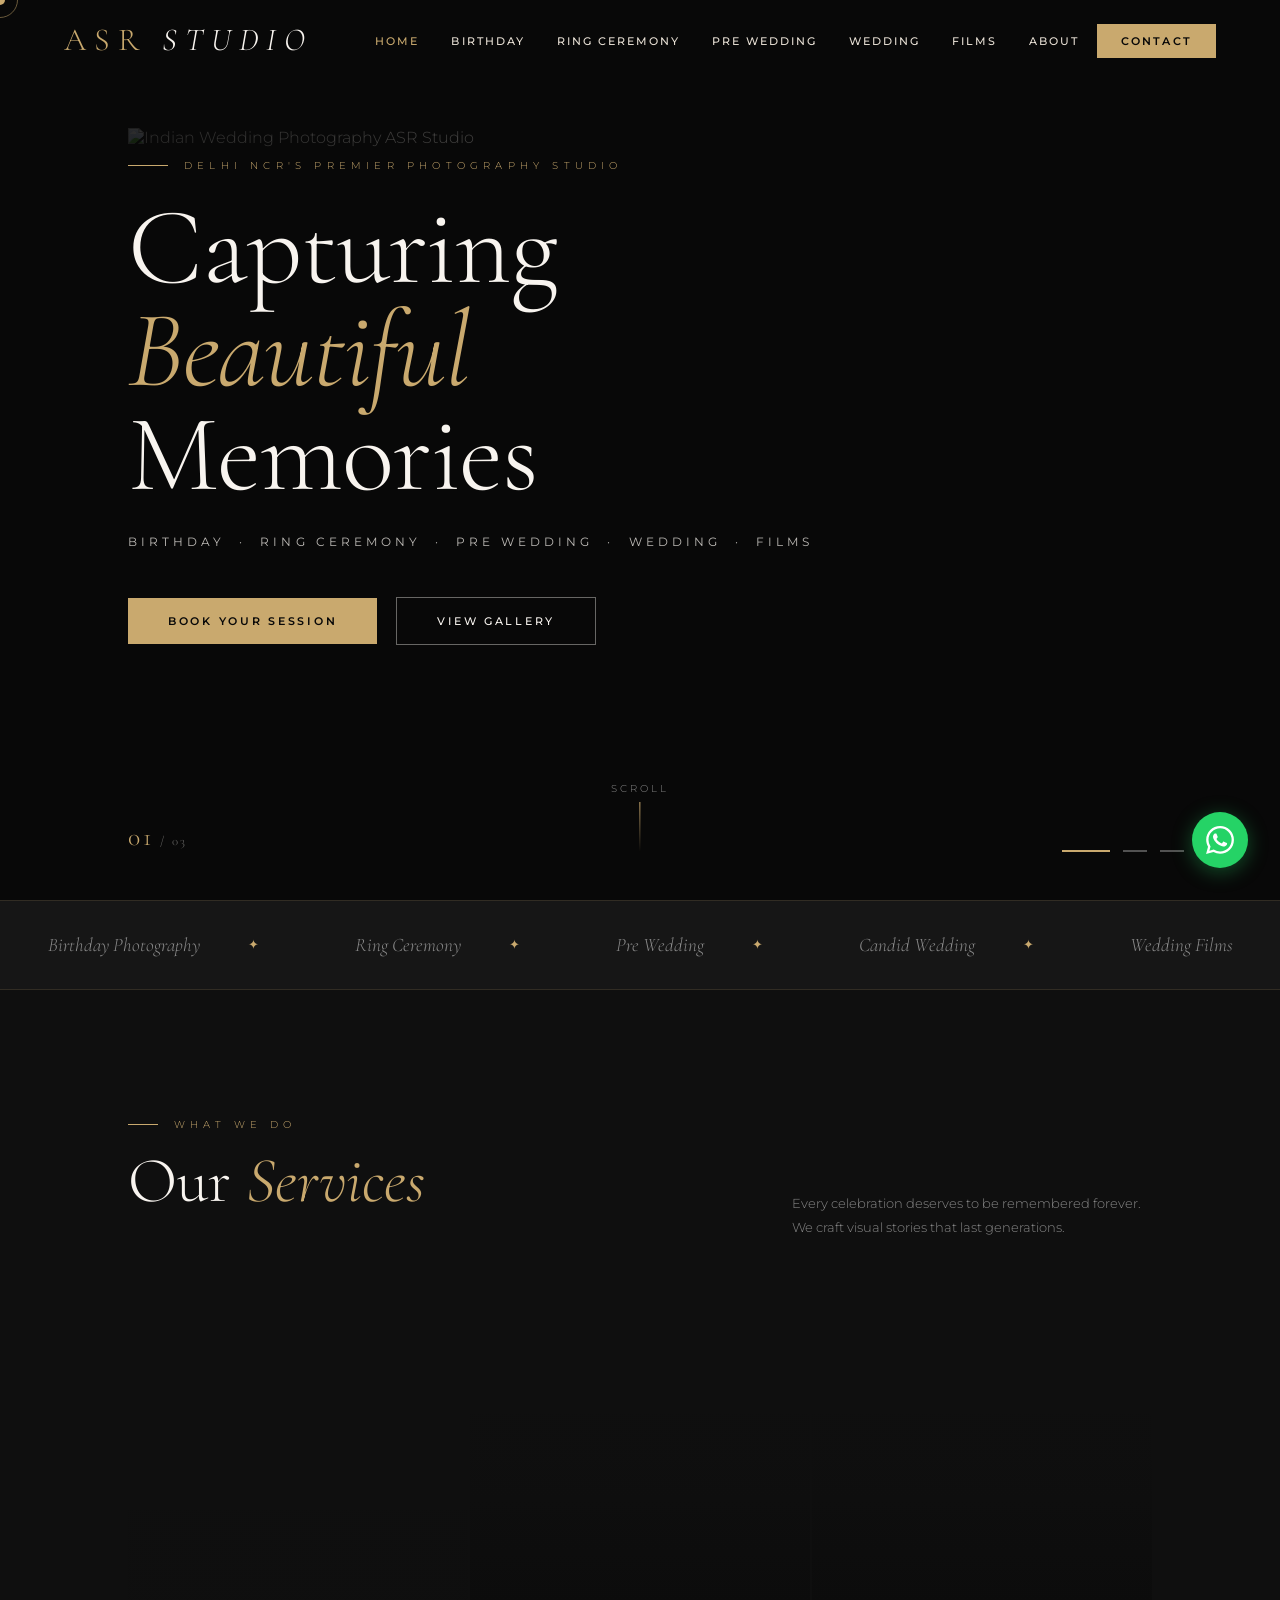
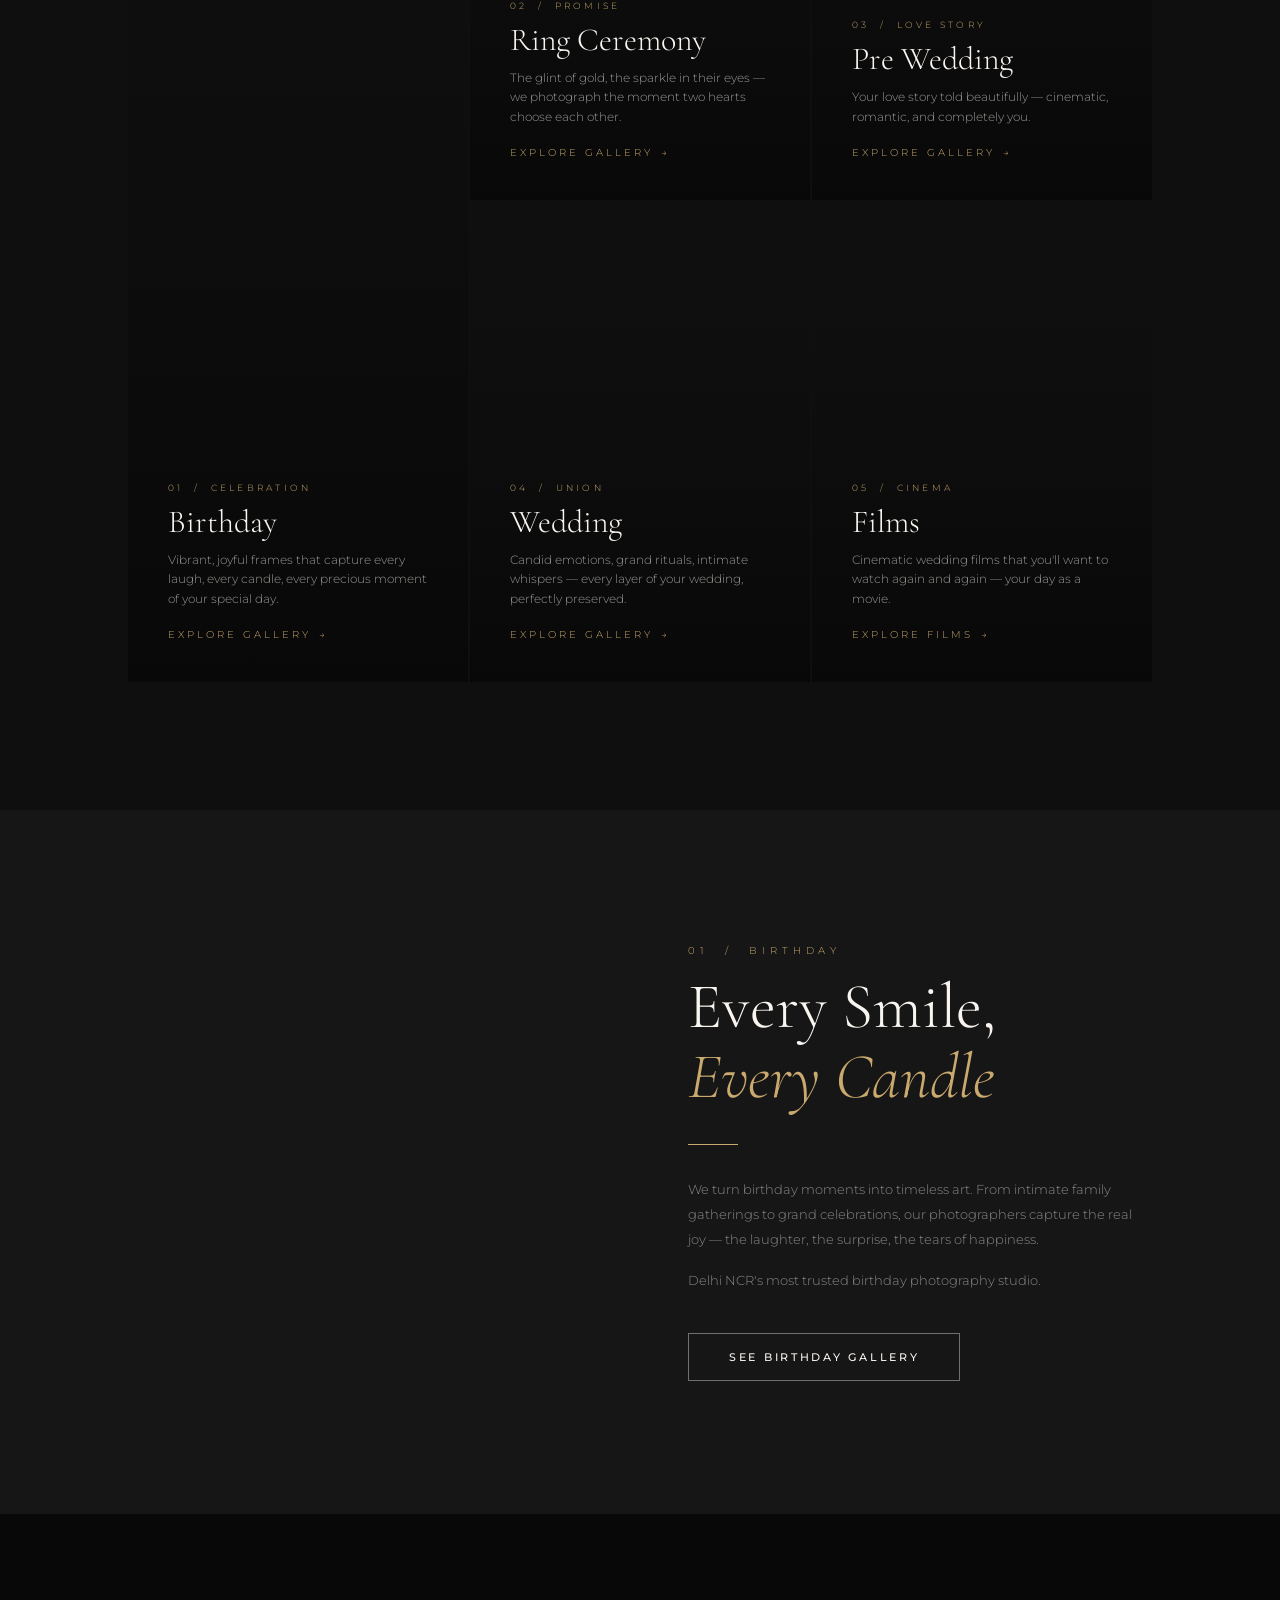
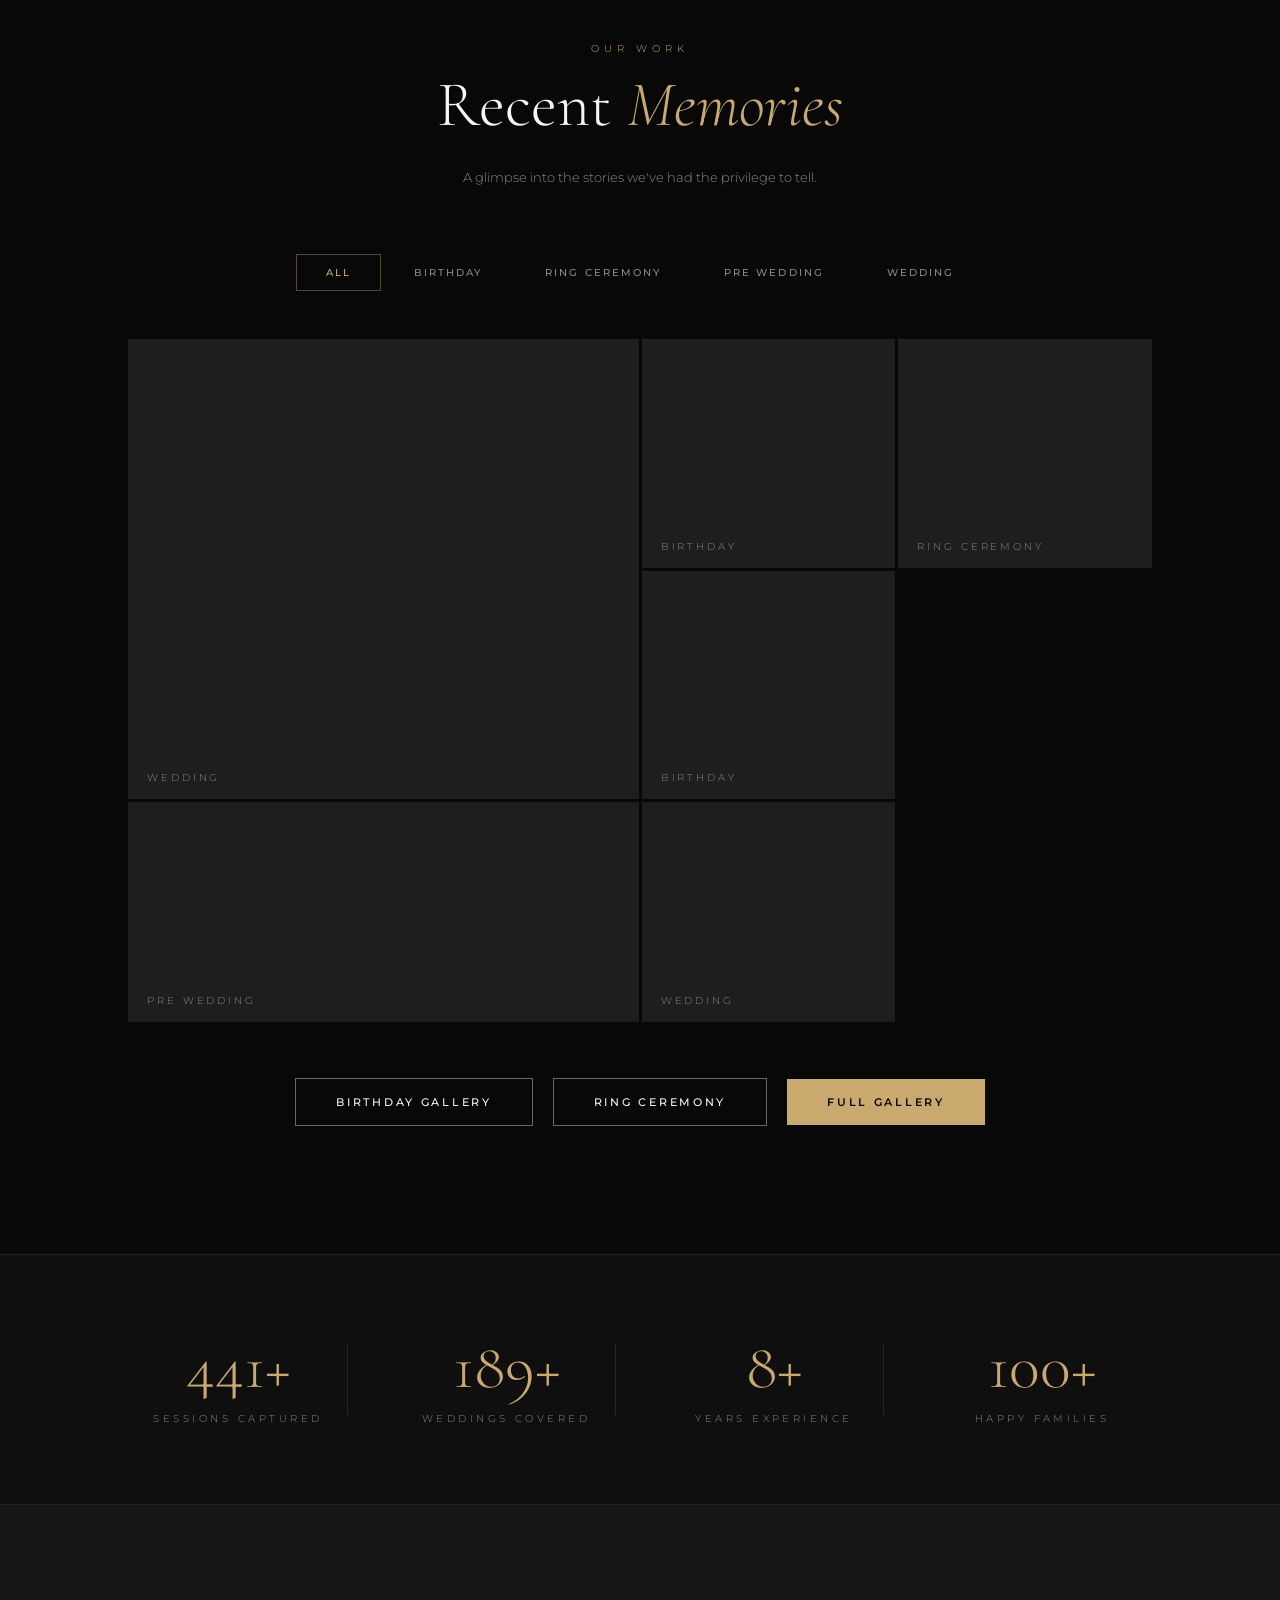
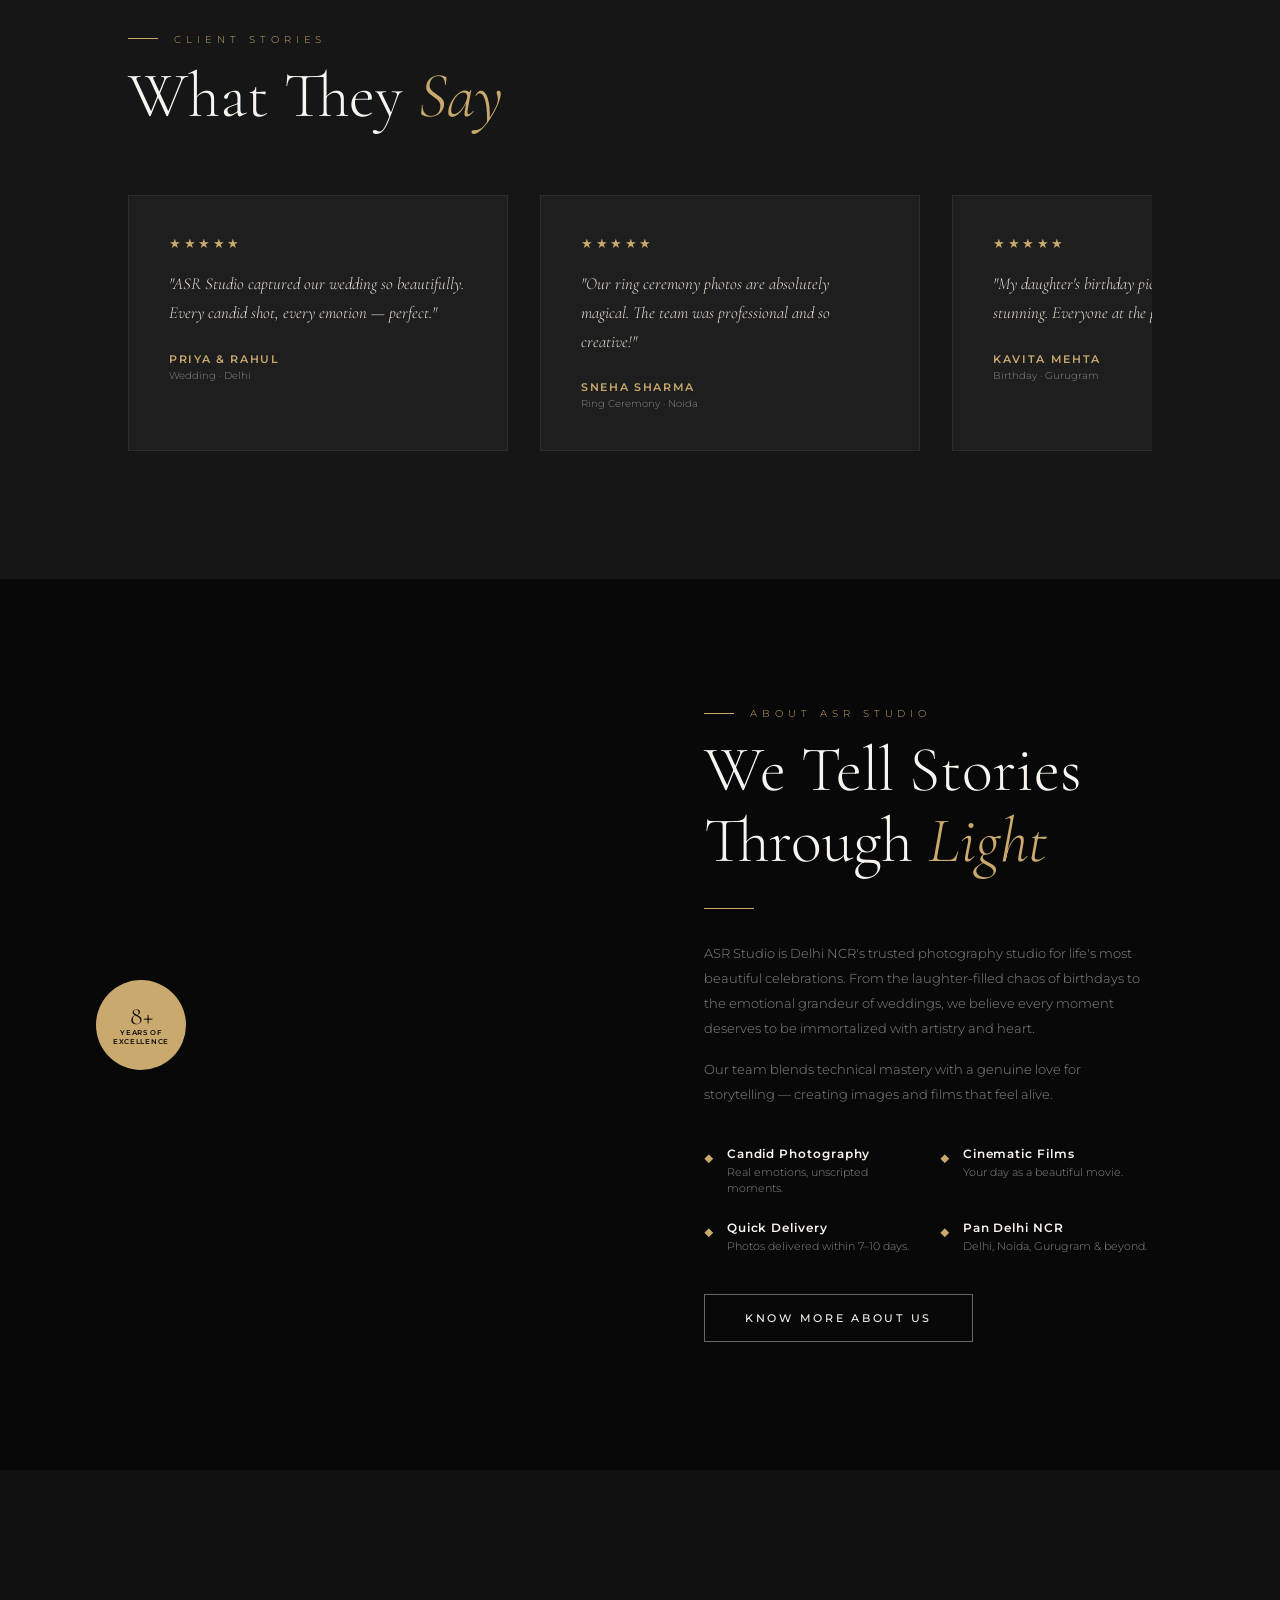
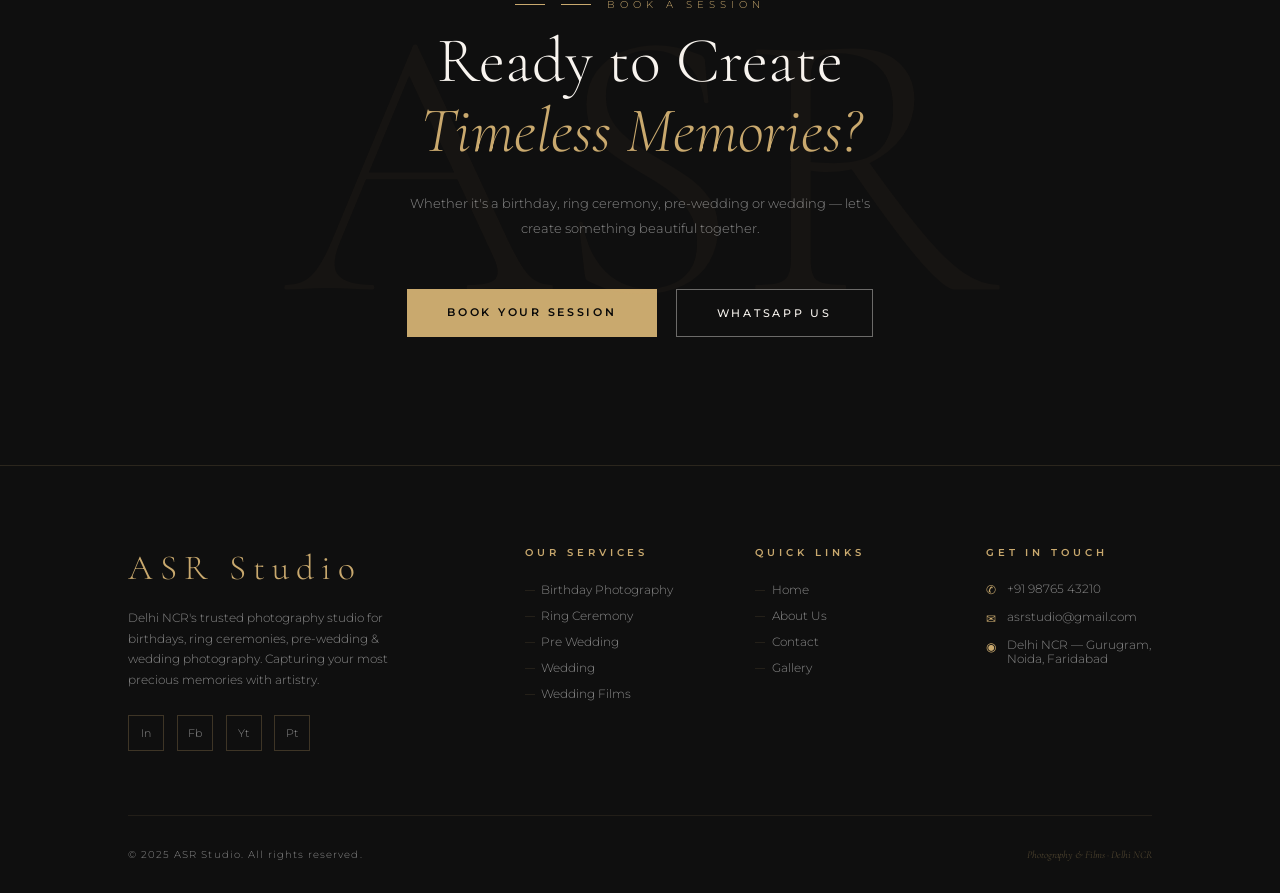
==== index.html @ 7dc2c257 "Initial commit" ====
<!DOCTYPE html>
<html lang="en">
<head>
  <meta charset="UTF-8" />
  <meta name="viewport" content="width=device-width, initial-scale=1.0, maximum-scale=5" />
  <title>ASR Studio – Best Photography in Delhi NCR | Birthday • Ring Ceremony • Wedding</title>
  <meta name="description" content="ASR Studio – Professional photography for Birthday, Ring Ceremony, Pre-Wedding, Wedding & Films in Delhi NCR. Book your session today." />
  <link rel="preconnect" href="https://fonts.googleapis.com" />
  <link rel="preconnect" href="https://fonts.gstatic.com" crossorigin />
  <link href="https://fonts.googleapis.com/css2?family=Cormorant+Garamond:ital,wght@0,300;0,400;0,600;1,300;1,400&family=Montserrat:wght@300;400;500;600;700&family=Playfair+Display:ital,wght@0,400;0,700;1,400&display=swap" rel="stylesheet" />
  <style>
    :root {
      --gold: #c9a96e; --gold-light: #e8d5a3; --gold-dark: #a07840;
      --black: #080808; --dark: #0f0f0f; --dark2: #161616; --dark3: #1e1e1e;
      --white: #f8f4ef; --white2: #e8e0d5; --gray: #888;
      --font-display: 'Cormorant Garamond', serif;
      --font-heading: 'Playfair Display', serif;
      --font-body: 'Montserrat', sans-serif;
      --transition: 0.4s cubic-bezier(0.25, 0.46, 0.45, 0.94);
      --shadow: 0 20px 60px rgba(0,0,0,0.6);
    }
    *, *::before, *::after { box-sizing: border-box; margin: 0; padding: 0; }
    html { scroll-behavior: smooth; }
    body { background: var(--black); color: var(--white); font-family: var(--font-body); font-weight: 300; overflow-x: hidden; cursor: none; }
    a { text-decoration: none; color: inherit; }
    img { display: block; width: 100%; height: 100%; object-fit: cover; }
    ul { list-style: none; }

    .cursor { position: fixed; top: 0; left: 0; width: 10px; height: 10px; background: var(--gold); border-radius: 50%; pointer-events: none; z-index: 99999; transform: translate(-50%, -50%); transition: width 0.2s, height 0.2s, background 0.2s; }
    .cursor-follower { position: fixed; top: 0; left: 0; width: 36px; height: 36px; border: 1px solid rgba(201,169,110,0.5); border-radius: 50%; pointer-events: none; z-index: 99998; transform: translate(-50%, -50%); transition: all 0.12s ease-out; }

    #loader { position: fixed; inset: 0; background: var(--black); z-index: 9999; display: flex; flex-direction: column; align-items: center; justify-content: center; transition: opacity 0.8s ease, visibility 0.8s ease; }
    #loader.hidden { opacity: 0; visibility: hidden; }
    .loader-logo { font-family: var(--font-display); font-size: clamp(3rem, 8vw, 6rem); font-weight: 300; color: var(--gold); letter-spacing: 0.3em; animation: loaderPulse 1.5s ease-in-out infinite; }
    .loader-subtitle { font-family: var(--font-body); font-size: 0.65rem; letter-spacing: 0.5em; color: var(--gray); margin-top: 0.5rem; text-transform: uppercase; }
    .loader-bar { width: 160px; height: 1px; background: var(--dark3); margin-top: 2.5rem; overflow: hidden; position: relative; }
    .loader-bar::after { content: ''; position: absolute; left: -100%; top: 0; width: 100%; height: 100%; background: var(--gold); animation: loaderSlide 1.8s ease-in-out forwards; }
    @keyframes loaderPulse { 0%,100%{opacity:1} 50%{opacity:0.5} }
    @keyframes loaderSlide { to { left: 100%; } }

    header { position: fixed; top: 0; left: 0; right: 0; z-index: 1000; padding: 0 4rem; height: 80px; display: flex; align-items: center; justify-content: space-between; background: rgba(8,8,8,0); backdrop-filter: blur(0px); transition: background 0.5s ease, backdrop-filter 0.5s ease, height 0.3s ease; border-bottom: 1px solid transparent; }
    header.scrolled { background: rgba(8,8,8,0.92); backdrop-filter: blur(20px); border-color: rgba(201,169,110,0.15); height: 68px; }
    .logo { font-family: var(--font-display); font-size: 2rem; font-weight: 300; color: var(--gold); letter-spacing: 0.25em; text-transform: uppercase; line-height: 1; }
    .logo span { font-style: italic; color: var(--white); }
    nav ul { display: flex; gap: 0.2rem; align-items: center; }
    nav ul li a { font-family: var(--font-body); font-size: 0.7rem; font-weight: 500; letter-spacing: 0.18em; text-transform: uppercase; color: var(--white2); padding: 0.5rem 0.9rem; position: relative; transition: color var(--transition); }
    nav ul li a::after { content: ''; position: absolute; bottom: 0; left: 50%; right: 50%; height: 1px; background: var(--gold); transition: left var(--transition), right var(--transition); }
    nav ul li a:hover { color: var(--gold); }
    nav ul li a:hover::after { left: 0.9rem; right: 0.9rem; }
    nav ul li a.active { color: var(--gold); }
    .nav-cta { font-family: var(--font-body); font-size: 0.68rem; font-weight: 600; letter-spacing: 0.2em; text-transform: uppercase; color: var(--black) !important; background: var(--gold); padding: 0.65rem 1.5rem !important; transition: background var(--transition) !important; }
    .nav-cta:hover { background: var(--gold-light) !important; color: var(--black) !important; }
    .nav-cta::after { display: none !important; }

    .hamburger { display: none; flex-direction: column; gap: 5px; cursor: pointer; padding: 8px; z-index: 1001; }
    .hamburger span { display: block; width: 28px; height: 1.5px; background: var(--white); transition: var(--transition); }
    .hamburger.open span:nth-child(1) { transform: translateY(6.5px) rotate(45deg); }
    .hamburger.open span:nth-child(2) { opacity: 0; }
    .hamburger.open span:nth-child(3) { transform: translateY(-6.5px) rotate(-45deg); }
    .mobile-menu { display: none; position: fixed; inset: 0; background: rgba(8,8,8,0.98); z-index: 999; flex-direction: column; align-items: center; justify-content: center; gap: 2.5rem; backdrop-filter: blur(20px); }
    .mobile-menu.open { display: flex; }
    .mobile-menu a { font-family: var(--font-display); font-size: 2.2rem; font-weight: 300; letter-spacing: 0.15em; color: var(--white2); transition: color var(--transition); }
    .mobile-menu a:hover { color: var(--gold); }

    /* ═══════════════════════════════════════════
       HERO SECTION — Full-bleed image slideshow
    ═══════════════════════════════════════════ */
    .hero { position: relative; height: 100vh; min-height: 700px; overflow: hidden; }
    .hero-slides { position: relative; height: 100%; }
    .hero-slide { position: absolute; inset: 0; opacity: 0; transition: opacity 1.4s ease; }
    .hero-slide.active { opacity: 1; }
    .hero-slide img {
      width: 100%; height: 100%; object-fit: cover;
      transform: scale(1.08); transition: transform 9s ease;
      filter: brightness(0.42);
    }
    .hero-slide.active img { transform: scale(1); }
    .hero-overlay {
      position: absolute; inset: 0;
      background: linear-gradient(
        to right,
        rgba(8,8,8,0.72) 0%,
        rgba(8,8,8,0.25) 55%,
        rgba(8,8,8,0.05) 100%
      );
    }
    .hero-overlay-bottom {
      position: absolute; bottom: 0; left: 0; right: 0; height: 35%;
      background: linear-gradient(to top, rgba(8,8,8,0.8) 0%, transparent 100%);
    }
    .hero-content { position: absolute; inset: 0; display: flex; flex-direction: column; justify-content: center; padding: 0 8rem 6rem; }
    .hero-eyebrow { font-size: 0.65rem; letter-spacing: 0.5em; text-transform: uppercase; color: var(--gold); margin-bottom: 1.5rem; display: flex; align-items: center; gap: 1rem; opacity: 0; animation: fadeUp 0.9s 2.1s ease forwards; }
    .hero-eyebrow::before { content: ''; width: 40px; height: 1px; background: var(--gold); }
    .hero-title { font-family: var(--font-display); font-size: clamp(3.8rem, 8.5vw, 9rem); font-weight: 300; line-height: 0.95; color: var(--white); margin-bottom: 1.8rem; letter-spacing: -0.01em; opacity: 0; animation: fadeUp 0.9s 2.3s ease forwards; }
    .hero-title em { font-style: italic; color: var(--gold); }
    .hero-subtitle { font-size: 0.72rem; letter-spacing: 0.35em; text-transform: uppercase; color: rgba(248,244,239,0.75); margin-bottom: 3rem; font-weight: 400; opacity: 0; animation: fadeUp 0.9s 2.5s ease forwards; }
    .hero-btns { display: flex; gap: 1.2rem; align-items: center; opacity: 0; animation: fadeUp 0.9s 2.7s ease forwards; }
    @keyframes fadeUp { from{opacity:0;transform:translateY(28px)} to{opacity:1;transform:translateY(0)} }

    .btn-primary { font-family: var(--font-body); font-size: 0.68rem; font-weight: 600; letter-spacing: 0.25em; text-transform: uppercase; color: var(--black); background: var(--gold); padding: 1rem 2.5rem; transition: background var(--transition), transform var(--transition); display: inline-block; }
    .btn-primary:hover { background: var(--gold-light); transform: translateY(-2px); }
    .btn-outline { font-family: var(--font-body); font-size: 0.68rem; font-weight: 500; letter-spacing: 0.25em; text-transform: uppercase; color: var(--white); border: 1px solid rgba(248,244,239,0.4); padding: 1rem 2.5rem; transition: border-color var(--transition), color var(--transition); display: inline-block; }
    .btn-outline:hover { border-color: var(--gold); color: var(--gold); }

    .hero-controls { position: absolute; bottom: 3rem; right: 6rem; display: flex; align-items: center; gap: 0.8rem; }
    .hero-dot { width: 24px; height: 2px; background: rgba(255,255,255,0.3); cursor: pointer; transition: background var(--transition), width 0.3s ease; }
    .hero-dot.active { background: var(--gold); width: 48px; }

    /* Slide counter */
    .hero-counter { position: absolute; bottom: 3rem; left: 8rem; font-family: var(--font-display); font-size: 0.8rem; color: rgba(248,244,239,0.4); letter-spacing: 0.2em; }
    .hero-counter span { color: var(--gold); font-size: 1.6rem; font-weight: 300; }

    .hero-scroll { position: absolute; bottom: 3rem; left: 50%; transform: translateX(-50%); display: flex; flex-direction: column; align-items: center; gap: 0.5rem; font-size: 0.6rem; letter-spacing: 0.3em; text-transform: uppercase; color: var(--gray); }
    .hero-scroll::after { content: ''; width: 1px; height: 50px; background: linear-gradient(var(--gold), transparent); animation: scrollAnim 1.8s ease-in-out infinite; }
    @keyframes scrollAnim { 0%,100%{opacity:1} 50%{opacity:0.4} }

    /* ═══════════════════════════════════════════
       MARQUEE
    ═══════════════════════════════════════════ */
    .marquee-section { padding: 2rem 0; background: var(--dark2); overflow: hidden; border-top: 1px solid rgba(201,169,110,0.15); border-bottom: 1px solid rgba(201,169,110,0.15); }
    .marquee-track { display: flex; white-space: nowrap; animation: marquee 22s linear infinite; }
    .marquee-track span { font-family: var(--font-display); font-size: 1.2rem; font-style: italic; font-weight: 300; color: var(--gray); padding: 0 3rem; display: flex; align-items: center; gap: 3rem; }
    .marquee-track span::after { content: '✦'; color: var(--gold); font-style: normal; font-size: 0.8rem; }
    @keyframes marquee { 0%{transform:translateX(0)} 100%{transform:translateX(-50%)} }

    section { padding: 8rem 8rem; }
    .section-eyebrow { font-size: 0.62rem; letter-spacing: 0.5em; text-transform: uppercase; color: var(--gold); margin-bottom: 1rem; display: flex; align-items: center; gap: 1rem; }
    .section-eyebrow::before { content: ''; width: 30px; height: 1px; background: var(--gold); }
    .section-title { font-family: var(--font-display); font-size: clamp(2.5rem, 5vw, 4rem); font-weight: 300; color: var(--white); line-height: 1.1; margin-bottom: 1.5rem; }
    .section-title em { font-style: italic; color: var(--gold); }
    .section-desc { font-size: 0.82rem; line-height: 1.9; color: var(--gray); max-width: 520px; font-weight: 300; }
    .gold-line { width: 50px; height: 1px; background: var(--gold); margin: 2rem 0; }

    /* ═══════════════════════════════════════════
       SERVICES — with real background images
    ═══════════════════════════════════════════ */
    .services-section { background: var(--dark); }
    .services-header { display: flex; justify-content: space-between; align-items: flex-end; margin-bottom: 5rem; }
    .services-grid { display: grid; grid-template-columns: repeat(3, 1fr); gap: 2px; }
    .service-card { position: relative; overflow: hidden; height: 480px; cursor: pointer; }
    .service-card:first-child { grid-row: span 2; height: auto; min-height: 600px; }
    .service-card-img {
      position: absolute; inset: 0;
      background-size: cover; background-position: center;
      filter: brightness(0.55) saturate(0.85);
      transition: transform 0.9s ease, filter 0.5s ease;
      transform: scale(1.02);
    }
    .service-card:hover .service-card-img { transform: scale(1.08); filter: brightness(0.45); }
    .service-card-overlay { position: absolute; inset: 0; background: linear-gradient(to top, rgba(8,8,8,0.95) 0%, rgba(8,8,8,0.05) 70%, rgba(8,8,8,0) 100%); }
    .service-card-content { position: absolute; bottom: 0; left: 0; right: 0; padding: 2.5rem; }
    .service-tag { font-size: 0.58rem; letter-spacing: 0.35em; text-transform: uppercase; color: var(--gold); margin-bottom: 0.8rem; }
    .service-name { font-family: var(--font-display); font-size: 2rem; font-weight: 300; color: var(--white); line-height: 1; margin-bottom: 0.8rem; }
    .service-desc { font-size: 0.72rem; color: rgba(248,244,239,0.6); line-height: 1.7; max-width: 320px; }
    .service-link { display: inline-flex; align-items: center; gap: 0.5rem; font-size: 0.62rem; letter-spacing: 0.3em; text-transform: uppercase; color: var(--gold); margin-top: 1.2rem; transition: gap var(--transition); }
    .service-link:hover { gap: 1rem; }
    .service-link::after { content: '→'; }

    /* ═══════════════════════════════════════════
       GALLERY — with real images
    ═══════════════════════════════════════════ */
    .gallery-section { background: var(--black); }
    .gallery-header { text-align: center; margin-bottom: 4rem; }
    .gallery-header .section-eyebrow { justify-content: center; }
    .gallery-header .section-eyebrow::before { display: none; }
    .gallery-tabs { display: flex; justify-content: center; gap: 0.2rem; margin-bottom: 3rem; flex-wrap: wrap; }
    .gallery-tab { font-family: var(--font-body); font-size: 0.65rem; font-weight: 500; letter-spacing: 0.2em; text-transform: uppercase; color: var(--gray); padding: 0.7rem 1.8rem; border: 1px solid transparent; cursor: pointer; transition: all var(--transition); background: none; }
    .gallery-tab.active, .gallery-tab:hover { color: var(--gold); border-color: rgba(201,169,110,0.4); }

    .gallery-grid { display: grid; grid-template-columns: repeat(4, 1fr); gap: 3px; }
    .gallery-item { position: relative; overflow: hidden; background: var(--dark3); }
    .gallery-item:nth-child(1) { grid-column: span 2; grid-row: span 2; }
    .gallery-item:nth-child(5) { grid-column: span 2; }
    .gallery-item-inner { position: relative; width: 100%; height: 100%; min-height: 220px; }
    .gallery-item:nth-child(1) .gallery-item-inner { min-height: 460px; }
    .gallery-item:nth-child(5) .gallery-item-inner { min-height: 220px; }

    .gallery-img {
      position: absolute; inset: 0;
      background-size: cover; background-position: center;
      transition: transform 0.8s ease, filter 0.4s ease;
      filter: brightness(0.75);
    }
    .gallery-item:hover .gallery-img { transform: scale(1.07); filter: brightness(0.9); }
    .gc-overlay { position: absolute; inset: 0; opacity: 0; background: rgba(201,169,110,0.1); transition: opacity var(--transition); display: flex; align-items: center; justify-content: center; }
    .gallery-item:hover .gc-overlay { opacity: 1; }
    .gc-icon { width: 44px; height: 44px; border: 1px solid var(--gold); border-radius: 50%; display: flex; align-items: center; justify-content: center; color: var(--gold); font-size: 1.4rem; }
    .gallery-item-label { position: absolute; bottom: 1rem; left: 1.2rem; font-size: 0.6rem; letter-spacing: 0.3em; text-transform: uppercase; color: rgba(248,244,239,0.5); }
    .gallery-cta { text-align: center; margin-top: 3.5rem; }

    /* ═══════════════════════════════════════════
       BIRTHDAY SHOWCASE — Special section
    ═══════════════════════════════════════════ */
    .birthday-showcase { background: var(--dark2); padding: 8rem 8rem; }
    .birthday-showcase-inner { display: grid; grid-template-columns: 1fr 1fr; gap: 6rem; align-items: center; }
    .birthday-gallery-mosaic { display: grid; grid-template-columns: repeat(3, 1fr); grid-template-rows: repeat(2, 220px); gap: 4px; }
    .birthday-mosaic-item { overflow: hidden; position: relative; }
    .birthday-mosaic-item:first-child { grid-column: span 2; grid-row: span 2; }
    .birthday-mosaic-img {
      width: 100%; height: 100%;
      background-size: cover; background-position: center;
      filter: brightness(0.8) saturate(0.9);
      transition: transform 0.7s ease, filter 0.4s ease;
    }
    .birthday-mosaic-item:hover .birthday-mosaic-img { transform: scale(1.06); filter: brightness(0.95) saturate(1.1); }
    .birthday-text .section-eyebrow::before { display: none; }

    /* ═══════════════════════════════════════════
       STATS
    ═══════════════════════════════════════════ */
    .stats-section { padding: 5rem 8rem; background: var(--dark); border-top: 1px solid rgba(201,169,110,0.12); border-bottom: 1px solid rgba(201,169,110,0.12); }
    .stats-grid { display: grid; grid-template-columns: repeat(4, 1fr); gap: 3rem; }
    .stat-item { text-align: center; position: relative; }
    .stat-number { font-family: var(--font-display); font-size: clamp(3rem, 5vw, 4.5rem); font-weight: 300; color: var(--gold); line-height: 1; }
    .stat-label { font-size: 0.62rem; letter-spacing: 0.35em; text-transform: uppercase; color: var(--gray); margin-top: 0.8rem; display: block; }
    .stat-divider { width: 1px; height: 80%; background: rgba(201,169,110,0.15); position: absolute; right: 0; top: 50%; transform: translateY(-50%); }
    .stat-item:last-child .stat-divider { display: none; }

    /* ═══════════════════════════════════════════
       TESTIMONIALS
    ═══════════════════════════════════════════ */
    .testimonials-section { background: var(--dark2); }
    .testimonials-header { margin-bottom: 4rem; }
    .testimonials-track-wrap { overflow: hidden; }
    .testimonials-track { display: flex; gap: 2rem; animation: testimonialScroll 30s linear infinite; }
    .testimonials-track:hover { animation-play-state: paused; }
    @keyframes testimonialScroll { 0%{transform:translateX(0)} 100%{transform:translateX(-50%)} }
    .testimonial-card { flex: 0 0 380px; padding: 2.5rem; background: var(--dark3); border: 1px solid rgba(201,169,110,0.1); transition: border-color var(--transition); }
    .testimonial-card:hover { border-color: rgba(201,169,110,0.35); }
    .testimonial-stars { color: var(--gold); font-size: 0.8rem; letter-spacing: 0.2em; margin-bottom: 1.2rem; }
    .testimonial-text { font-family: var(--font-display); font-size: 1.05rem; font-weight: 300; font-style: italic; color: var(--white2); line-height: 1.7; margin-bottom: 1.5rem; }
    .testimonial-author { font-size: 0.7rem; font-weight: 600; letter-spacing: 0.15em; text-transform: uppercase; color: var(--gold); }
    .testimonial-event { font-size: 0.65rem; color: var(--gray); margin-top: 0.2rem; }

    /* ═══════════════════════════════════════════
       ABOUT
    ═══════════════════════════════════════════ */
    .about-section { padding: 8rem 8rem; background: var(--black); display: grid; grid-template-columns: 1fr 1fr; gap: 8rem; align-items: center; }
    .about-image-wrap { position: relative; height: 600px; }
    .about-img-main { position: absolute; top: 0; left: 0; right: 4rem; bottom: 4rem; overflow: hidden; }
    .about-img-accent { position: absolute; bottom: 0; right: 0; width: 55%; height: 55%; overflow: hidden; border: 3px solid var(--black); }
    .about-img-main-bg {
      width: 100%; height: 100%;
      background-size: cover; background-position: center;
      filter: brightness(0.75);
    }
    .about-img-accent-bg {
      width: 100%; height: 100%;
      background-size: cover; background-position: center;
      filter: brightness(0.75);
    }
    .about-badge { position: absolute; top: 50%; left: -2rem; transform: translateY(-50%); width: 90px; height: 90px; border-radius: 50%; background: var(--gold); display: flex; flex-direction: column; align-items: center; justify-content: center; text-align: center; }
    .about-badge-num { font-family: var(--font-display); font-size: 1.6rem; font-weight: 300; color: var(--black); line-height: 1; }
    .about-badge-text { font-size: 0.45rem; letter-spacing: 0.1em; text-transform: uppercase; color: var(--black); font-weight: 600; }
    .about-features { margin-top: 2.5rem; display: grid; grid-template-columns: 1fr 1fr; gap: 1.5rem; }
    .about-feature { display: flex; gap: 0.8rem; align-items: flex-start; }
    .about-feature-icon { color: var(--gold); font-size: 1rem; margin-top: 0.1rem; flex-shrink: 0; }
    .about-feature-title { font-size: 0.72rem; font-weight: 600; letter-spacing: 0.08em; color: var(--white); margin-bottom: 0.2rem; }
    .about-feature-desc { font-size: 0.68rem; color: var(--gray); line-height: 1.5; }

    /* ═══════════════════════════════════════════
       CTA SECTION
    ═══════════════════════════════════════════ */
    .cta-section { padding: 8rem 8rem; text-align: center; background: var(--dark); position: relative; overflow: hidden; }
    .cta-section::before { content: 'ASR'; position: absolute; top: 50%; left: 50%; transform: translate(-50%, -50%); font-family: var(--font-display); font-size: 30vw; font-weight: 300; color: rgba(201,169,110,0.03); pointer-events: none; white-space: nowrap; }
    .cta-section .section-title { font-size: clamp(2.8rem, 5vw, 5rem); }
    .cta-btns { display: flex; gap: 1.2rem; justify-content: center; margin-top: 3rem; flex-wrap: wrap; }

    /* ═══════════════════════════════════════════
       FOOTER
    ═══════════════════════════════════════════ */
    footer { background: var(--dark); padding: 5rem 8rem 2rem; border-top: 1px solid rgba(201,169,110,0.15); }
    .footer-top { display: grid; grid-template-columns: 2fr 1fr 1fr 1fr; gap: 4rem; margin-bottom: 4rem; }
    .footer-logo { font-family: var(--font-display); font-size: 2.2rem; font-weight: 300; color: var(--gold); letter-spacing: 0.2em; margin-bottom: 1.2rem; }
    .footer-about { font-size: 0.72rem; line-height: 1.8; color: var(--gray); max-width: 280px; }
    .footer-social { display: flex; gap: 0.8rem; margin-top: 1.5rem; }
    .footer-social a { width: 36px; height: 36px; border: 1px solid rgba(201,169,110,0.25); display: flex; align-items: center; justify-content: center; font-size: 0.7rem; color: var(--gray); transition: border-color var(--transition), color var(--transition); }
    .footer-social a:hover { border-color: var(--gold); color: var(--gold); }
    .footer-col-title { font-size: 0.62rem; letter-spacing: 0.4em; text-transform: uppercase; color: var(--gold); margin-bottom: 1.5rem; font-weight: 600; }
    .footer-col ul { display: flex; flex-direction: column; gap: 0.7rem; }
    .footer-col ul li a { font-size: 0.75rem; color: var(--gray); transition: color var(--transition); display: flex; align-items: center; gap: 0.4rem; }
    .footer-col ul li a::before { content: '—'; color: rgba(201,169,110,0.3); font-size: 0.6rem; }
    .footer-col ul li a:hover { color: var(--white2); }
    .footer-contact-item { display: flex; gap: 0.7rem; align-items: flex-start; font-size: 0.72rem; color: var(--gray); margin-bottom: 0.8rem; }
    .footer-contact-icon { color: var(--gold); flex-shrink: 0; margin-top: 0.1rem; }
    .footer-bottom { padding-top: 2rem; border-top: 1px solid rgba(201,169,110,0.1); display: flex; justify-content: space-between; align-items: center; }
    .footer-copy { font-size: 0.65rem; color: var(--gray); letter-spacing: 0.1em; }
    .footer-credits { font-size: 0.65rem; color: rgba(201,169,110,0.4); font-family: var(--font-display); font-style: italic; }

    .whatsapp-btn { position: fixed; bottom: 2rem; right: 2rem; z-index: 900; width: 56px; height: 56px; border-radius: 50%; background: #25D366; display: flex; align-items: center; justify-content: center; box-shadow: 0 4px 20px rgba(37,211,102,0.35); transition: transform var(--transition), box-shadow var(--transition); }
    .whatsapp-btn:hover { transform: scale(1.12); box-shadow: 0 8px 30px rgba(37,211,102,0.5); }
    .whatsapp-btn svg { width: 28px; height: 28px; fill: white; }

    .reveal { opacity: 0; transform: translateY(40px); transition: opacity 0.8s ease, transform 0.8s ease; }
    .reveal.revealed { opacity: 1; transform: translateY(0); }

    /* ═══════════════════════════════════════════
       RESPONSIVE
    ═══════════════════════════════════════════ */
    @media (max-width: 1200px) {
      section { padding: 6rem 5rem; }
      header { padding: 0 3rem; }
      .hero-content { padding: 0 5rem 4rem; }
      .hero-counter { left: 5rem; }
      .about-section { padding: 6rem 5rem; gap: 5rem; }
      .cta-section, .stats-section { padding: 5rem; }
      .footer-top { grid-template-columns: 1fr 1fr; gap: 3rem; }
      .birthday-showcase { padding: 6rem 5rem; }
    }
    @media (max-width: 900px) {
      nav { display: none; }
      .hamburger { display: flex; }
      .hero-content { padding: 0 2.5rem 4rem; }
      .hero-counter { left: 2.5rem; }
      .hero-title { font-size: clamp(2.8rem, 10vw, 5rem); }
      section { padding: 5rem 2.5rem; }
      .services-grid { grid-template-columns: 1fr; }
      .service-card { height: 380px; }
      .service-card:first-child { min-height: 380px; }
      .gallery-grid { grid-template-columns: repeat(2, 1fr); }
      .gallery-item:nth-child(1) { grid-column: 1; grid-row: 1; }
      .gallery-item:nth-child(5) { grid-column: 1; }
      .stats-grid { grid-template-columns: repeat(2, 1fr); }
      .about-section { grid-template-columns: 1fr; padding: 5rem 2.5rem; gap: 3rem; }
      .about-image-wrap { height: 380px; }
      .cta-section, .stats-section { padding: 5rem 2.5rem; }
      .cta-btns { flex-direction: column; align-items: center; }
      footer { padding: 4rem 2.5rem 2rem; }
      .footer-top { grid-template-columns: 1fr; gap: 2.5rem; }
      .footer-bottom { flex-direction: column; gap: 1rem; text-align: center; }
      .services-header { flex-direction: column; align-items: flex-start; gap: 1.5rem; }
      .birthday-showcase { padding: 5rem 2.5rem; }
      .birthday-showcase-inner { grid-template-columns: 1fr; gap: 3rem; }
      .birthday-gallery-mosaic { grid-template-rows: repeat(2, 170px); }
    }
    @media (max-width: 600px) {
      header { padding: 0 1.5rem; }
      .hero-controls { right: 1.5rem; }
      .gallery-grid { grid-template-columns: 1fr; }
      .gallery-item:nth-child(1) { grid-column: 1; }
      .birthday-gallery-mosaic { grid-template-columns: 1fr; grid-template-rows: auto; }
      .birthday-mosaic-item:first-child { grid-column: 1; grid-row: 1; height: 280px; }
      .birthday-mosaic-item { height: 180px; }
    }
  </style>
</head>
<body>

<div class="cursor" id="cursor"></div>
<div class="cursor-follower" id="cursorFollower"></div>

<div id="loader">
  <div class="loader-logo">ASR</div>
  <div class="loader-subtitle">Studio · Photography</div>
  <div class="loader-bar"></div>
</div>

<a href="https://wa.me/919876543210" class="whatsapp-btn" target="_blank" aria-label="WhatsApp">
  <svg viewBox="0 0 24 24" xmlns="http://www.w3.org/2000/svg">
    <path d="M17.472 14.382c-.297-.149-1.758-.867-2.03-.967-.273-.099-.471-.148-.67.15-.197.297-.767.966-.94 1.164-.173.199-.347.223-.644.075-.297-.15-1.255-.463-2.39-1.475-.883-.788-1.48-1.761-1.653-2.059-.173-.297-.018-.458.13-.606.134-.133.298-.347.446-.52.149-.174.198-.298.298-.497.099-.198.05-.371-.025-.52-.075-.149-.669-1.612-.916-2.207-.242-.579-.487-.5-.669-.51-.173-.008-.371-.01-.57-.01-.198 0-.52.074-.792.372-.272.297-1.04 1.016-1.04 2.479 0 1.462 1.065 2.875 1.213 3.074.149.198 2.096 3.2 5.077 4.487.709.306 1.262.489 1.694.625.712.227 1.36.195 1.871.118.571-.085 1.758-.719 2.006-1.413.248-.694.248-1.289.173-1.413-.074-.124-.272-.198-.57-.347m-5.421 7.403h-.004a9.87 9.87 0 01-5.031-1.378l-.361-.214-3.741.982.998-3.648-.235-.374a9.86 9.86 0 01-1.51-5.26c.001-5.45 4.436-9.884 9.888-9.884 2.64 0 5.122 1.03 6.988 2.898a9.825 9.825 0 012.893 6.994c-.003 5.45-4.437 9.884-9.885 9.884m8.413-18.297A11.815 11.815 0 0012.05 0C5.495 0 .16 5.335.157 11.892c0 2.096.547 4.142 1.588 5.945L.057 24l6.305-1.654a11.882 11.882 0 005.683 1.448h.005c6.554 0 11.89-5.335 11.893-11.893a11.821 11.821 0 00-3.48-8.413z"/>
  </svg>
</a>

<header id="mainHeader">
  <a href="index.html" class="logo">ASR <span>Studio</span></a>
  <nav>
    <ul>
      <li><a href="index.html" class="active">Home</a></li>
      <li><a href="birthday.html">Birthday</a></li>
      <li><a href="ring-ceremony.html">Ring Ceremony</a></li>
      <li><a href="pre-wedding.html">Pre Wedding</a></li>
      <li><a href="wedding.html">Wedding</a></li>
      <li><a href="films.html">Films</a></li>
      <li><a href="about.html">About</a></li>
      <li><a href="contact.html" class="nav-cta">Contact</a></li>
    </ul>
  </nav>
  <div class="hamburger" id="hamburger">
    <span></span><span></span><span></span>
  </div>
</header>

<div class="mobile-menu" id="mobileMenu">
  <a href="index.html">Home</a>
  <a href="birthday.html">Birthday</a>
  <a href="ring-ceremony.html">Ring Ceremony</a>
  <a href="pre-wedding.html">Pre Wedding</a>
  <a href="wedding.html">Wedding</a>
  <a href="films.html">Films</a>
  <a href="about.html">About</a>
  <a href="contact.html">Contact</a>
</div>

<!-- ══════════════════════════════════════════════════════════
     HERO — High-quality free Indian wedding images (Pexels/Unsplash)
     Replace src with your own images: assets/images/wedding/wedding-1.jpg etc.
══════════════════════════════════════════════════════════ -->
<section class="hero" id="home">
  <div class="hero-slides">

    <!-- Slide 1: Grand Wedding — Replace with your wedding image -->
    <div class="hero-slide active">
      <img
        src="assets/images/wedding/wedding-1.jpg"
        onerror="this.onerror=null; this.src='https://images.pexels.com/photos/2253870/pexels-photo-2253870.jpeg?auto=compress&cs=tinysrgb&w=1920&q=85'"
        alt="Indian Wedding Photography ASR Studio"
      />
    </div>

    <!-- Slide 2: Pre-Wedding Romantic — Replace with your pre-wedding image -->
    <div class="hero-slide">
      <img
        src="assets/images/prewedding/prewedding-1.jpg"
        onerror="this.onerror=null; this.src='https://images.pexels.com/photos/3014856/pexels-photo-3014856.jpeg?auto=compress&cs=tinysrgb&w=1920&q=85'"
        alt="Pre Wedding Photography ASR Studio"
      />
    </div>

    <!-- Slide 3: Ring Ceremony / Celebration — Replace with your ring image -->
    <div class="hero-slide">
      <img
        src="assets/images/ring/ring-1.jpg"
        onerror="this.onerror=null; this.src='https://images.pexels.com/photos/265722/pexels-photo-265722.jpeg?auto=compress&cs=tinysrgb&w=1920&q=85'"
        alt="Ring Ceremony Photography ASR Studio"
      />
    </div>

  </div>
  <div class="hero-overlay"></div>
  <div class="hero-overlay-bottom"></div>

  <div class="hero-content">
    <div class="hero-eyebrow">Delhi NCR's Premier Photography Studio</div>
    <h1 class="hero-title">Capturing<br><em>Beautiful</em><br>Memories</h1>
    <p class="hero-subtitle">Birthday &nbsp;·&nbsp; Ring Ceremony &nbsp;·&nbsp; Pre Wedding &nbsp;·&nbsp; Wedding &nbsp;·&nbsp; Films</p>
    <div class="hero-btns">
      <a href="contact.html" class="btn-primary">Book Your Session</a>
      <a href="#gallery" class="btn-outline">View Gallery</a>
    </div>
  </div>

  <div class="hero-counter"><span id="slideNum">01</span> / 03</div>

  <div class="hero-controls">
    <div class="hero-dot active" data-slide="0"></div>
    <div class="hero-dot" data-slide="1"></div>
    <div class="hero-dot" data-slide="2"></div>
  </div>
  <div class="hero-scroll">Scroll</div>
</section>

<!-- MARQUEE -->
<div class="marquee-section">
  <div class="marquee-track">
    <span>Birthday Photography</span><span>Ring Ceremony</span><span>Pre Wedding</span>
    <span>Candid Wedding</span><span>Wedding Films</span><span>Delhi NCR</span>
    <span>Birthday Photography</span><span>Ring Ceremony</span><span>Pre Wedding</span>
    <span>Candid Wedding</span><span>Wedding Films</span><span>Delhi NCR</span>
    <span>Birthday Photography</span><span>Ring Ceremony</span><span>Pre Wedding</span>
    <span>Candid Wedding</span><span>Wedding Films</span><span>Delhi NCR</span>
  </div>
</div>

<!-- ══════════════════════════════════════════════════════════
     SERVICES
══════════════════════════════════════════════════════════ -->
<section class="services-section" id="services">
  <div class="services-header reveal">
    <div>
      <div class="section-eyebrow">What We Do</div>
      <h2 class="section-title">Our <em>Services</em></h2>
    </div>
    <p class="section-desc" style="max-width:360px;">Every celebration deserves to be remembered forever. We craft visual stories that last generations.</p>
  </div>
  <div class="services-grid">

    <!-- Birthday — YOUR actual images -->
    <div class="service-card reveal">
      <div class="service-card-img" style="background-image:url('assets/images/birthday/0L4A0816.JPG'), url('assets/images/birthday/birthday-1.jpg'), url('https://images.pexels.com/photos/1405528/pexels-photo-1405528.jpeg?auto=compress&cs=tinysrgb&w=900&q=80');"></div>
      <div class="service-card-overlay"></div>
      <div class="service-card-content">
        <div class="service-tag">01 &nbsp;/&nbsp; Celebration</div>
        <div class="service-name">Birthday</div>
        <p class="service-desc">Vibrant, joyful frames that capture every laugh, every candle, every precious moment of your special day.</p>
        <a href="birthday.html" class="service-link">Explore Gallery</a>
      </div>
    </div>

    <!-- Ring Ceremony -->
    <div class="service-card reveal">
      <div class="service-card-img" style="background-image:url('assets/images/ring/ring-1.jpg'), url('https://images.pexels.com/photos/1456613/pexels-photo-1456613.jpeg?auto=compress&cs=tinysrgb&w=900&q=80');"></div>
      <div class="service-card-overlay"></div>
      <div class="service-card-content">
        <div class="service-tag">02 &nbsp;/&nbsp; Promise</div>
        <div class="service-name">Ring Ceremony</div>
        <p class="service-desc">The glint of gold, the sparkle in their eyes — we photograph the moment two hearts choose each other.</p>
        <a href="ring-ceremony.html" class="service-link">Explore Gallery</a>
      </div>
    </div>

    <!-- Pre-Wedding -->
    <div class="service-card reveal">
      <div class="service-card-img" style="background-image:url('assets/images/prewedding/prewedding-1.jpg'), url('https://images.pexels.com/photos/3014856/pexels-photo-3014856.jpeg?auto=compress&cs=tinysrgb&w=900&q=80');"></div>
      <div class="service-card-overlay"></div>
      <div class="service-card-content">
        <div class="service-tag">03 &nbsp;/&nbsp; Love Story</div>
        <div class="service-name">Pre Wedding</div>
        <p class="service-desc">Your love story told beautifully — cinematic, romantic, and completely you.</p>
        <a href="pre-wedding.html" class="service-link">Explore Gallery</a>
      </div>
    </div>

    <!-- Wedding -->
    <div class="service-card reveal">
      <div class="service-card-img" style="background-image:url('assets/images/wedding/wedding-1.jpg'), url('https://images.pexels.com/photos/2253870/pexels-photo-2253870.jpeg?auto=compress&cs=tinysrgb&w=900&q=80');"></div>
      <div class="service-card-overlay"></div>
      <div class="service-card-content">
        <div class="service-tag">04 &nbsp;/&nbsp; Union</div>
        <div class="service-name">Wedding</div>
        <p class="service-desc">Candid emotions, grand rituals, intimate whispers — every layer of your wedding, perfectly preserved.</p>
        <a href="wedding.html" class="service-link">Explore Gallery</a>
      </div>
    </div>

    <!-- Films -->
    <div class="service-card reveal">
      <div class="service-card-img" style="background-image:url('assets/images/films/film-1.jpg'), url('https://images.pexels.com/photos/1024993/pexels-photo-1024993.jpeg?auto=compress&cs=tinysrgb&w=900&q=80');"></div>
      <div class="service-card-overlay"></div>
      <div class="service-card-content">
        <div class="service-tag">05 &nbsp;/&nbsp; Cinema</div>
        <div class="service-name">Films</div>
        <p class="service-desc">Cinematic wedding films that you'll want to watch again and again — your day as a movie.</p>
        <a href="films.html" class="service-link">Explore Films</a>
      </div>
    </div>

  </div>
</section>

<!-- ══════════════════════════════════════════════════════════
     BIRTHDAY SPECIAL SHOWCASE — Your actual birthday images
══════════════════════════════════════════════════════════ -->
<div class="birthday-showcase">
  <div class="birthday-showcase-inner">
    <div class="birthday-gallery-mosaic reveal">
      <!-- Large featured birthday photo — YOUR actual files -->
      <div class="birthday-mosaic-item">
        <div class="birthday-mosaic-img" style="background-image:url('assets/images/birthday/0L4A0816.JPG'), url('assets/images/birthday/birthday-1.jpg'), url('https://images.pexels.com/photos/1405528/pexels-photo-1405528.jpeg?auto=compress&cs=tinysrgb&w=800&q=80');"></div>
      </div>
      <div class="birthday-mosaic-item">
        <div class="birthday-mosaic-img" style="background-image:url('assets/images/birthday/0L4A0818.JPG'), url('assets/images/birthday/birthday-2.jpg'), url('https://images.pexels.com/photos/3171770/pexels-photo-3171770.jpeg?auto=compress&cs=tinysrgb&w=600&q=80');"></div>
      </div>
      <div class="birthday-mosaic-item">
        <div class="birthday-mosaic-img" style="background-image:url('assets/images/birthday/0L4A0878.JPG'), url('assets/images/birthday/birthday-3.jpg'), url('https://images.pexels.com/photos/1729799/pexels-photo-1729799.jpeg?auto=compress&cs=tinysrgb&w=600&q=80');"></div>
      </div>
      <div class="birthday-mosaic-item">
        <div class="birthday-mosaic-img" style="background-image:url('assets/images/birthday/0L4A0885.JPG'), url('assets/images/birthday/birthday-4.jpg'), url('https://images.pexels.com/photos/796607/pexels-photo-796607.jpeg?auto=compress&cs=tinysrgb&w=600&q=80');"></div>
      </div>
    </div>
    <div class="birthday-text reveal">
      <div class="section-eyebrow">01 &nbsp;/&nbsp; Birthday</div>
      <h2 class="section-title">Every Smile,<br><em>Every Candle</em></h2>
      <div class="gold-line"></div>
      <p class="section-desc">We turn birthday moments into timeless art. From intimate family gatherings to grand celebrations, our photographers capture the real joy — the laughter, the surprise, the tears of happiness.</p>
      <p class="section-desc" style="margin-top:1rem;">Delhi NCR's most trusted birthday photography studio.</p>
      <a href="birthday.html" class="btn-outline" style="margin-top:2.5rem;display:inline-block">See Birthday Gallery</a>
    </div>
  </div>
</div>

<!-- ══════════════════════════════════════════════════════════
     GALLERY — Mixed real images
══════════════════════════════════════════════════════════ -->
<section class="gallery-section" id="gallery">
  <div class="gallery-header reveal">
    <div class="section-eyebrow">Our Work</div>
    <h2 class="section-title">Recent <em>Memories</em></h2>
    <p class="section-desc" style="max-width:500px;margin:0 auto;">A glimpse into the stories we've had the privilege to tell.</p>
  </div>
  <div class="gallery-tabs">
    <button class="gallery-tab active" data-cat="all">All</button>
    <button class="gallery-tab" data-cat="birthday">Birthday</button>
    <button class="gallery-tab" data-cat="ring">Ring Ceremony</button>
    <button class="gallery-tab" data-cat="prewedding">Pre Wedding</button>
    <button class="gallery-tab" data-cat="wedding">Wedding</button>
  </div>
  <div class="gallery-grid">

    <!-- Item 1 — Large: Wedding (YOUR image, fallback to Pexels) -->
    <div class="gallery-item">
      <div class="gallery-item-inner">
        <div class="gallery-img" style="background-image:url('assets/images/wedding/wedding-1.jpg'), url('https://images.pexels.com/photos/2253870/pexels-photo-2253870.jpeg?auto=compress&cs=tinysrgb&w=900&q=80');"></div>
        <div class="gc-overlay"><div class="gc-icon">+</div></div>
        <div class="gallery-item-label">Wedding</div>
      </div>
    </div>

    <!-- Item 2 — Birthday YOUR image -->
    <div class="gallery-item">
      <div class="gallery-item-inner">
        <div class="gallery-img" style="background-image:url('assets/images/birthday/0L4A0968.JPG'), url('assets/images/birthday/birthday-1.jpg'), url('https://images.pexels.com/photos/1405528/pexels-photo-1405528.jpeg?auto=compress&cs=tinysrgb&w=600&q=80');"></div>
        <div class="gc-overlay"><div class="gc-icon">+</div></div>
        <div class="gallery-item-label">Birthday</div>
      </div>
    </div>

    <!-- Item 3 — Ring Ceremony -->
    <div class="gallery-item">
      <div class="gallery-item-inner">
        <div class="gallery-img" style="background-image:url('assets/images/ring/ring-1.jpg'), url('https://images.pexels.com/photos/1456613/pexels-photo-1456613.jpeg?auto=compress&cs=tinysrgb&w=600&q=80');"></div>
        <div class="gc-overlay"><div class="gc-icon">+</div></div>
        <div class="gallery-item-label">Ring Ceremony</div>
      </div>
    </div>

    <!-- Item 4 — Birthday YOUR image -->
    <div class="gallery-item">
      <div class="gallery-item-inner">
        <div class="gallery-img" style="background-image:url('assets/images/birthday/0L4A0969.JPG'), url('assets/images/birthday/birthday-2.jpg'), url('https://images.pexels.com/photos/796607/pexels-photo-796607.jpeg?auto=compress&cs=tinysrgb&w=600&q=80');"></div>
        <div class="gc-overlay"><div class="gc-icon">+</div></div>
        <div class="gallery-item-label">Birthday</div>
      </div>
    </div>

    <!-- Item 5 — Wide: Pre-Wedding -->
    <div class="gallery-item">
      <div class="gallery-item-inner">
        <div class="gallery-img" style="background-image:url('assets/images/prewedding/prewedding-1.jpg'), url('https://images.pexels.com/photos/3014856/pexels-photo-3014856.jpeg?auto=compress&cs=tinysrgb&w=900&q=80');"></div>
        <div class="gc-overlay"><div class="gc-icon">+</div></div>
        <div class="gallery-item-label">Pre Wedding</div>
      </div>
    </div>

    <!-- Item 6 — Wedding candid -->
    <div class="gallery-item">
      <div class="gallery-item-inner">
        <div class="gallery-img" style="background-image:url('assets/images/wedding/wedding-2.jpg'), url('https://images.pexels.com/photos/1024993/pexels-photo-1024993.jpeg?auto=compress&cs=tinysrgb&w=600&q=80');"></div>
        <div class="gc-overlay"><div class="gc-icon">+</div></div>
        <div class="gallery-item-label">Wedding</div>
      </div>
    </div>

  </div>
  <div class="gallery-cta reveal">
    <a href="birthday.html" class="btn-outline" style="margin-right:1rem">Birthday Gallery</a>
    <a href="ring-ceremony.html" class="btn-outline" style="margin-right:1rem">Ring Ceremony</a>
    <a href="wedding.html" class="btn-primary">Full Gallery</a>
  </div>
</section>

<!-- STATS -->
<div class="stats-section">
  <div class="stats-grid">
    <div class="stat-item reveal"><div class="stat-number" data-count="500">0</div><span class="stat-label">Sessions Captured</span><div class="stat-divider"></div></div>
    <div class="stat-item reveal"><div class="stat-number" data-count="200">0</div><span class="stat-label">Weddings Covered</span><div class="stat-divider"></div></div>
    <div class="stat-item reveal"><div class="stat-number" data-count="8">0</div><span class="stat-label">Years Experience</span><div class="stat-divider"></div></div>
    <div class="stat-item reveal"><div class="stat-number" data-count="100">0</div><span class="stat-label">Happy Families</span></div>
  </div>
</div>

<!-- TESTIMONIALS -->
<section class="testimonials-section">
  <div class="testimonials-header reveal">
    <div class="section-eyebrow">Client Stories</div>
    <h2 class="section-title">What They <em>Say</em></h2>
  </div>
  <div class="testimonials-track-wrap">
    <div class="testimonials-track">
      <div class="testimonial-card"><div class="testimonial-stars">★★★★★</div><p class="testimonial-text">"ASR Studio captured our wedding so beautifully. Every candid shot, every emotion — perfect."</p><div class="testimonial-author">Priya & Rahul</div><div class="testimonial-event">Wedding · Delhi</div></div>
      <div class="testimonial-card"><div class="testimonial-stars">★★★★★</div><p class="testimonial-text">"Our ring ceremony photos are absolutely magical. The team was professional and so creative!"</p><div class="testimonial-author">Sneha Sharma</div><div class="testimonial-event">Ring Ceremony · Noida</div></div>
      <div class="testimonial-card"><div class="testimonial-stars">★★★★★</div><p class="testimonial-text">"My daughter's birthday pictures came out so stunning. Everyone at the party was amazed."</p><div class="testimonial-author">Kavita Mehta</div><div class="testimonial-event">Birthday · Gurugram</div></div>
      <div class="testimonial-card"><div class="testimonial-stars">★★★★★</div><p class="testimonial-text">"Pre-wedding shoot at Lodhi Garden — the photos look like a Bollywood movie poster. Loved it!"</p><div class="testimonial-author">Arjun & Nisha</div><div class="testimonial-event">Pre Wedding · Delhi</div></div>
      <div class="testimonial-card"><div class="testimonial-stars">★★★★★</div><p class="testimonial-text">"The wedding film they made for us gets tears every single time we watch it. Pure art."</p><div class="testimonial-author">Vikram & Pooja</div><div class="testimonial-event">Wedding Film · Faridabad</div></div>
      <div class="testimonial-card"><div class="testimonial-stars">★★★★★</div><p class="testimonial-text">"ASR Studio captured our wedding so beautifully. Every candid shot, every emotion — perfect."</p><div class="testimonial-author">Priya & Rahul</div><div class="testimonial-event">Wedding · Delhi</div></div>
      <div class="testimonial-card"><div class="testimonial-stars">★★★★★</div><p class="testimonial-text">"Our ring ceremony photos are absolutely magical. The team was professional and so creative!"</p><div class="testimonial-author">Sneha Sharma</div><div class="testimonial-event">Ring Ceremony · Noida</div></div>
      <div class="testimonial-card"><div class="testimonial-stars">★★★★★</div><p class="testimonial-text">"My daughter's birthday pictures came out so stunning. Everyone at the party was amazed."</p><div class="testimonial-author">Kavita Mehta</div><div class="testimonial-event">Birthday · Gurugram</div></div>
      <div class="testimonial-card"><div class="testimonial-stars">★★★★★</div><p class="testimonial-text">"Pre-wedding shoot at Lodhi Garden — the photos look like a Bollywood movie poster. Loved it!"</p><div class="testimonial-author">Arjun & Nisha</div><div class="testimonial-event">Pre Wedding · Delhi</div></div>
      <div class="testimonial-card"><div class="testimonial-stars">★★★★★</div><p class="testimonial-text">"The wedding film they made for us gets tears every single time we watch it. Pure art."</p><div class="testimonial-author">Vikram & Pooja</div><div class="testimonial-event">Wedding Film · Faridabad</div></div>
    </div>
  </div>
</section>

<!-- ABOUT -->
<div class="about-section" id="about">
  <div class="about-image-wrap reveal">
    <div class="about-img-main">
      <div class="about-img-main-bg" style="background-image:url('assets/images/hero/hero-about.jpg'), url('assets/images/birthday/0L4A0971.JPG'), url('https://images.pexels.com/photos/1024993/pexels-photo-1024993.jpeg?auto=compress&cs=tinysrgb&w=800&q=80');"></div>
    </div>
    <div class="about-img-accent">
      <div class="about-img-accent-bg" style="background-image:url('assets/images/wedding/wedding-2.jpg'), url('https://images.pexels.com/photos/2253870/pexels-photo-2253870.jpeg?auto=compress&cs=tinysrgb&w=600&q=80');"></div>
    </div>
    <div class="about-badge"><div class="about-badge-num">8+</div><div class="about-badge-text">Years of<br>Excellence</div></div>
  </div>
  <div class="about-content reveal">
    <div class="section-eyebrow">About ASR Studio</div>
    <h2 class="section-title">We Tell Stories<br>Through <em>Light</em></h2>
    <div class="gold-line"></div>
    <p class="section-desc">ASR Studio is Delhi NCR's trusted photography studio for life's most beautiful celebrations. From the laughter-filled chaos of birthdays to the emotional grandeur of weddings, we believe every moment deserves to be immortalized with artistry and heart.</p>
    <p class="section-desc" style="margin-top:1rem;">Our team blends technical mastery with a genuine love for storytelling — creating images and films that feel alive.</p>
    <div class="about-features">
      <div class="about-feature"><div class="about-feature-icon">◆</div><div><div class="about-feature-title">Candid Photography</div><div class="about-feature-desc">Real emotions, unscripted moments.</div></div></div>
      <div class="about-feature"><div class="about-feature-icon">◆</div><div><div class="about-feature-title">Cinematic Films</div><div class="about-feature-desc">Your day as a beautiful movie.</div></div></div>
      <div class="about-feature"><div class="about-feature-icon">◆</div><div><div class="about-feature-title">Quick Delivery</div><div class="about-feature-desc">Photos delivered within 7–10 days.</div></div></div>
      <div class="about-feature"><div class="about-feature-icon">◆</div><div><div class="about-feature-title">Pan Delhi NCR</div><div class="about-feature-desc">Delhi, Noida, Gurugram & beyond.</div></div></div>
    </div>
    <a href="about.html" class="btn-outline" style="margin-top:2.5rem;display:inline-block">Know More About Us</a>
  </div>
</div>

<!-- CTA -->
<section class="cta-section">
  <div class="section-eyebrow" style="justify-content:center;"><span style="display:flex;align-items:center;gap:1rem;"><span style="width:30px;height:1px;background:var(--gold);display:block"></span>Book a Session</span></div>
  <h2 class="section-title">Ready to Create<br><em>Timeless Memories?</em></h2>
  <p class="section-desc" style="margin:1.5rem auto;max-width:500px;text-align:center;">Whether it's a birthday, ring ceremony, pre-wedding or wedding — let's create something beautiful together.</p>
  <div class="cta-btns">
    <a href="contact.html" class="btn-primary">Book Your Session</a>
    <a href="https://wa.me/919876543210" class="btn-outline">WhatsApp Us</a>
  </div>
</section>

<!-- FOOTER -->
<footer>
  <div class="footer-top">
    <div>
      <div class="footer-logo">ASR Studio</div>
      <p class="footer-about">Delhi NCR's trusted photography studio for birthdays, ring ceremonies, pre-wedding & wedding photography. Capturing your most precious memories with artistry.</p>
      <div class="footer-social">
        <a href="#" aria-label="Instagram">In</a>
        <a href="#" aria-label="Facebook">Fb</a>
        <a href="#" aria-label="YouTube">Yt</a>
        <a href="#" aria-label="Pinterest">Pt</a>
      </div>
    </div>
    <div class="footer-col">
      <div class="footer-col-title">Our Services</div>
      <ul>
        <li><a href="birthday.html">Birthday Photography</a></li>
        <li><a href="ring-ceremony.html">Ring Ceremony</a></li>
        <li><a href="pre-wedding.html">Pre Wedding</a></li>
        <li><a href="wedding.html">Wedding</a></li>
        <li><a href="films.html">Wedding Films</a></li>
      </ul>
    </div>
    <div class="footer-col">
      <div class="footer-col-title">Quick Links</div>
      <ul>
        <li><a href="index.html">Home</a></li>
        <li><a href="about.html">About Us</a></li>
        <li><a href="contact.html">Contact</a></li>
        <li><a href="#gallery">Gallery</a></li>
      </ul>
    </div>
    <div class="footer-col">
      <div class="footer-col-title">Get In Touch</div>
      <div class="footer-contact-item"><span class="footer-contact-icon">✆</span><span>+91 98765 43210</span></div>
      <div class="footer-contact-item"><span class="footer-contact-icon">✉</span><span>asrstudio@gmail.com</span></div>
      <div class="footer-contact-item"><span class="footer-contact-icon">◉</span><span>Delhi NCR — Gurugram, Noida, Faridabad</span></div>
    </div>
  </div>
  <div class="footer-bottom">
    <span class="footer-copy">© 2025 ASR Studio. All rights reserved.</span>
    <span class="footer-credits">Photography &amp; Films · Delhi NCR</span>
  </div>
</footer>

<script>
  // ── LOADER ──
  window.addEventListener('load', () => { setTimeout(() => { document.getElementById('loader').classList.add('hidden'); }, 1800); });

  // ── CUSTOM CURSOR ──
  const cursor = document.getElementById('cursor');
  const follower = document.getElementById('cursorFollower');
  let mx = 0, my = 0, fx = 0, fy = 0;
  document.addEventListener('mousemove', e => { mx = e.clientX; my = e.clientY; });
  function animateCursor() {
    cursor.style.left = mx + 'px'; cursor.style.top = my + 'px';
    fx += (mx - fx) * 0.1; fy += (my - fy) * 0.1;
    follower.style.left = fx + 'px'; follower.style.top = fy + 'px';
    requestAnimationFrame(animateCursor);
  }
  animateCursor();
  document.querySelectorAll('a, button').forEach(el => {
    el.addEventListener('mouseenter', () => { cursor.style.width = '20px'; cursor.style.height = '20px'; follower.style.width = '60px'; follower.style.height = '60px'; });
    el.addEventListener('mouseleave', () => { cursor.style.width = '10px'; cursor.style.height = '10px'; follower.style.width = '36px'; follower.style.height = '36px'; });
  });

  // ── HEADER SCROLL ──
  const header = document.getElementById('mainHeader');
  window.addEventListener('scroll', () => { header.classList.toggle('scrolled', window.scrollY > 60); });

  // ── MOBILE MENU ──
  const hamburger = document.getElementById('hamburger');
  const mobileMenu = document.getElementById('mobileMenu');
  hamburger.addEventListener('click', () => { hamburger.classList.toggle('open'); mobileMenu.classList.toggle('open'); });
  mobileMenu.querySelectorAll('a').forEach(a => a.addEventListener('click', () => { hamburger.classList.remove('open'); mobileMenu.classList.remove('open'); }));

  // ── HERO SLIDESHOW ──
  let currentSlide = 0;
  const slides = document.querySelectorAll('.hero-slide');
  const dots = document.querySelectorAll('.hero-dot');
  const slideNum = document.getElementById('slideNum');
  function goToSlide(n) {
    slides[currentSlide].classList.remove('active'); dots[currentSlide].classList.remove('active');
    currentSlide = (n + slides.length) % slides.length;
    slides[currentSlide].classList.add('active'); dots[currentSlide].classList.add('active');
    if(slideNum) slideNum.textContent = String(currentSlide + 1).padStart(2, '0');
  }
  dots.forEach(dot => dot.addEventListener('click', () => goToSlide(+dot.dataset.slide)));
  setInterval(() => goToSlide(currentSlide + 1), 5500);

  // ── REVEAL ON SCROLL ──
  const reveals = document.querySelectorAll('.reveal');
  const observer = new IntersectionObserver(entries => {
    entries.forEach(e => { if(e.isIntersecting) e.target.classList.add('revealed'); });
  }, { threshold: 0.1 });
  reveals.forEach(r => observer.observe(r));

  // ── COUNT UP STATS ──
  function countUp(el, target) {
    let start = 0;
    const step = Math.ceil(target / 80);
    const timer = setInterval(() => {
      start = Math.min(start + step, target);
      el.textContent = start + '+';
      if (start >= target) clearInterval(timer);
    }, 20);
  }
  const statsObserver = new IntersectionObserver(entries => {
    entries.forEach(e => { if (e.isIntersecting) { countUp(e.target, +e.target.dataset.count); statsObserver.unobserve(e.target); } });
  }, { threshold: 0.5 });
  document.querySelectorAll('[data-count]').forEach(el => statsObserver.observe(el));

  // ── GALLERY TABS (filter visual cue) ──
  document.querySelectorAll('.gallery-tab').forEach(tab => {
    tab.addEventListener('click', () => {
      document.querySelectorAll('.gallery-tab').forEach(t => t.classList.remove('active'));
      tab.classList.add('active');
    });
  });
</script>
</body>
</html>
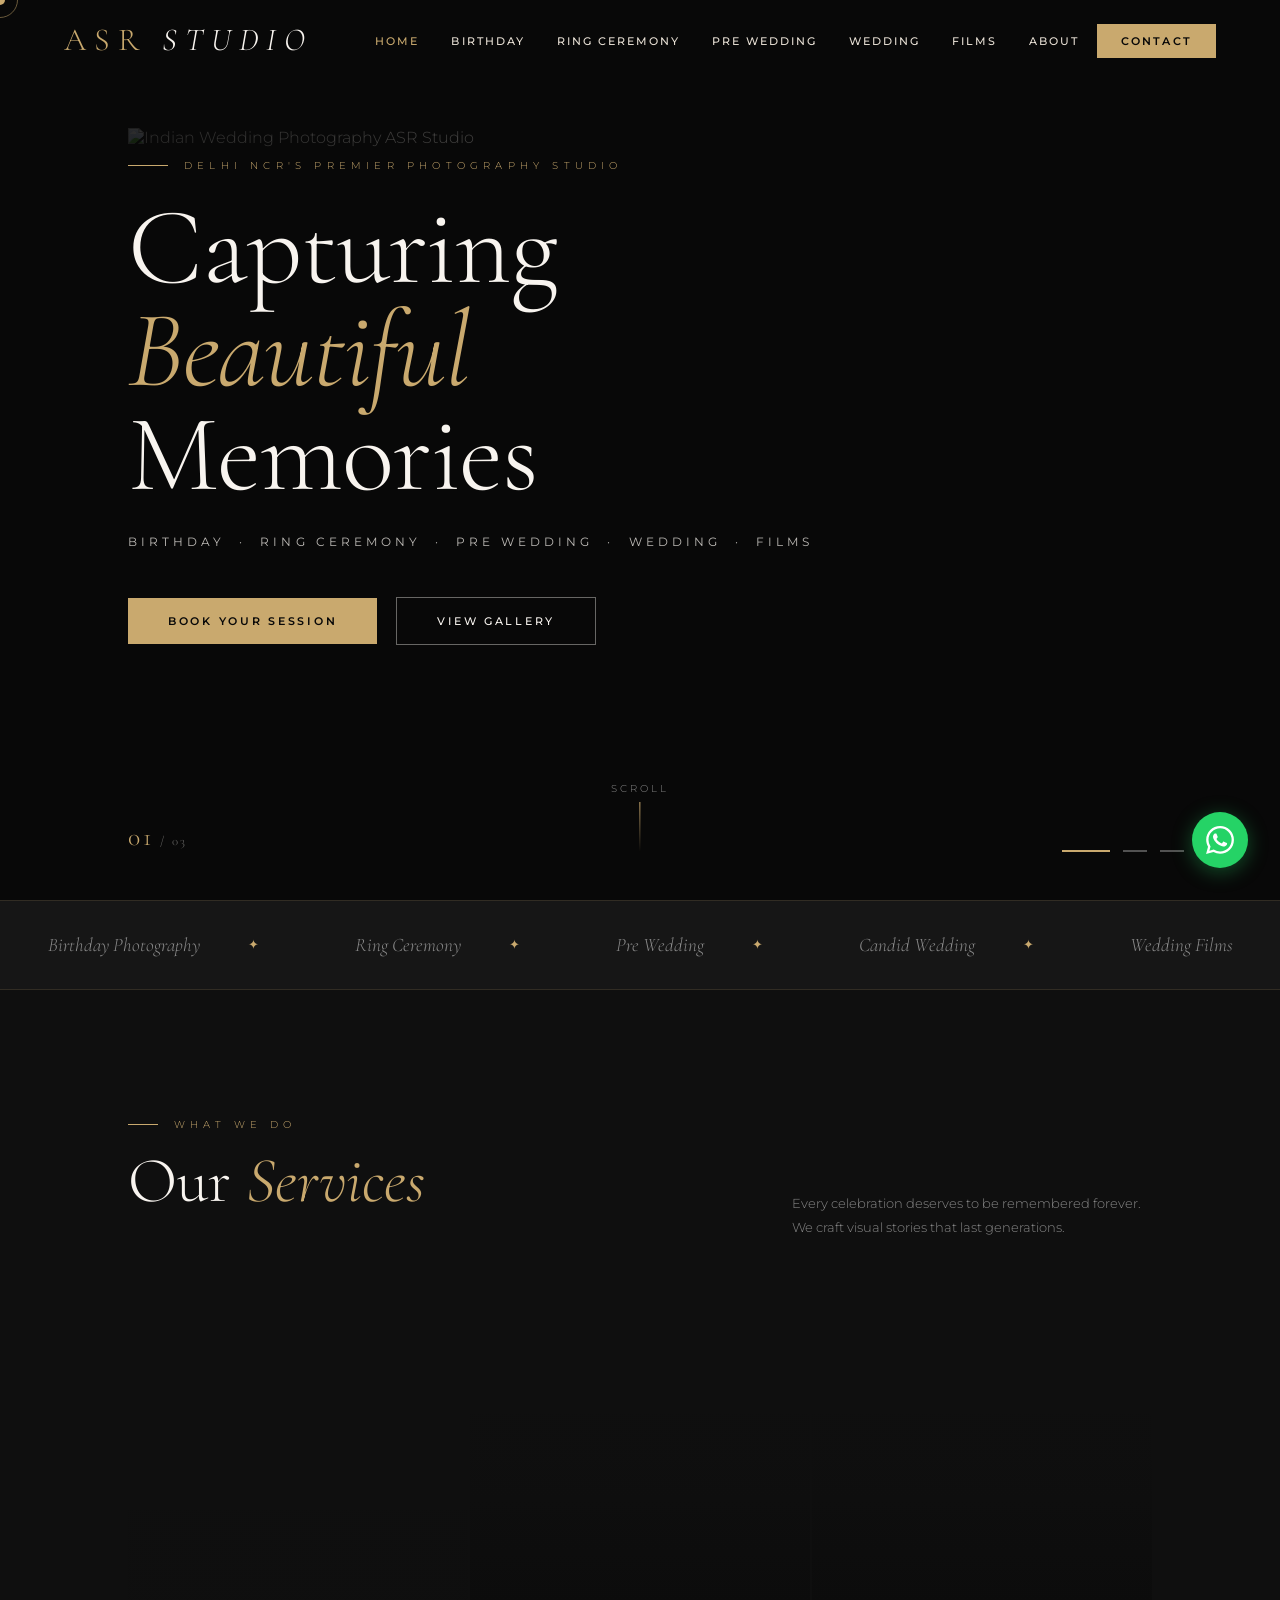
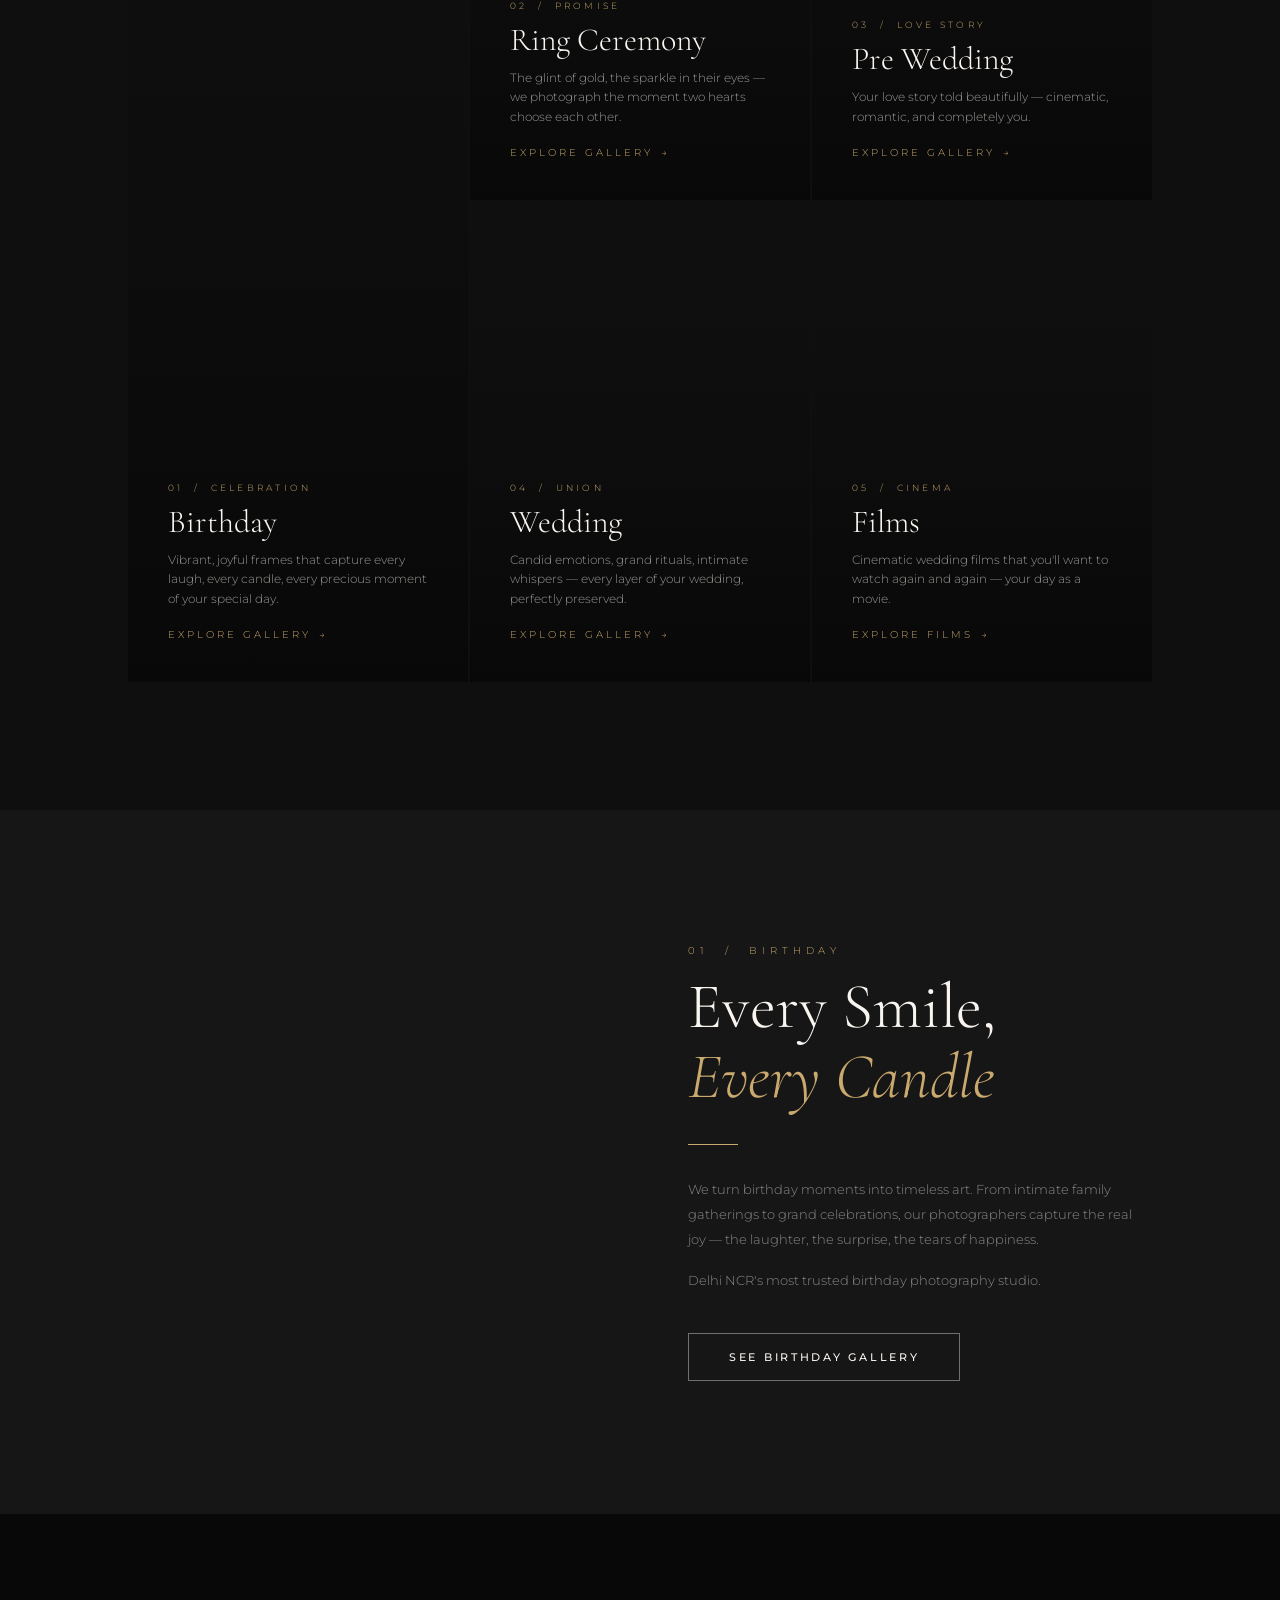
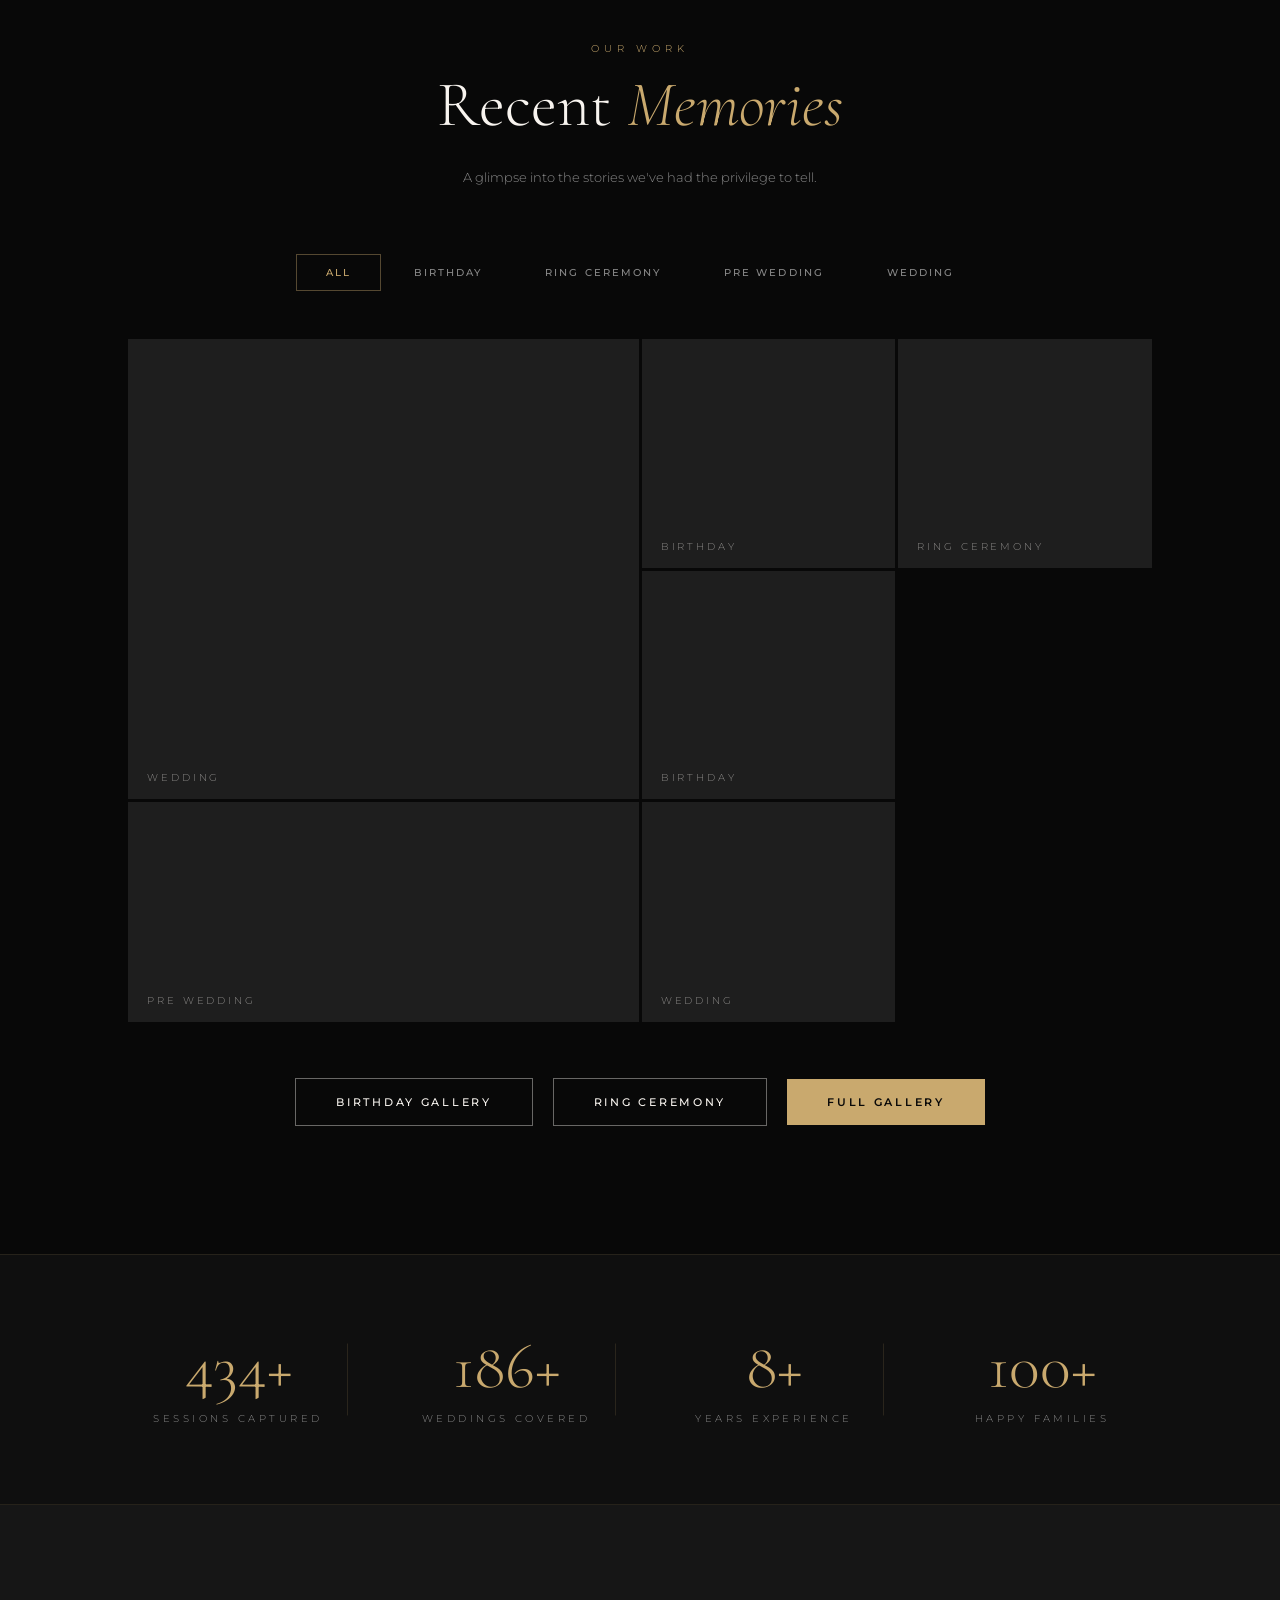
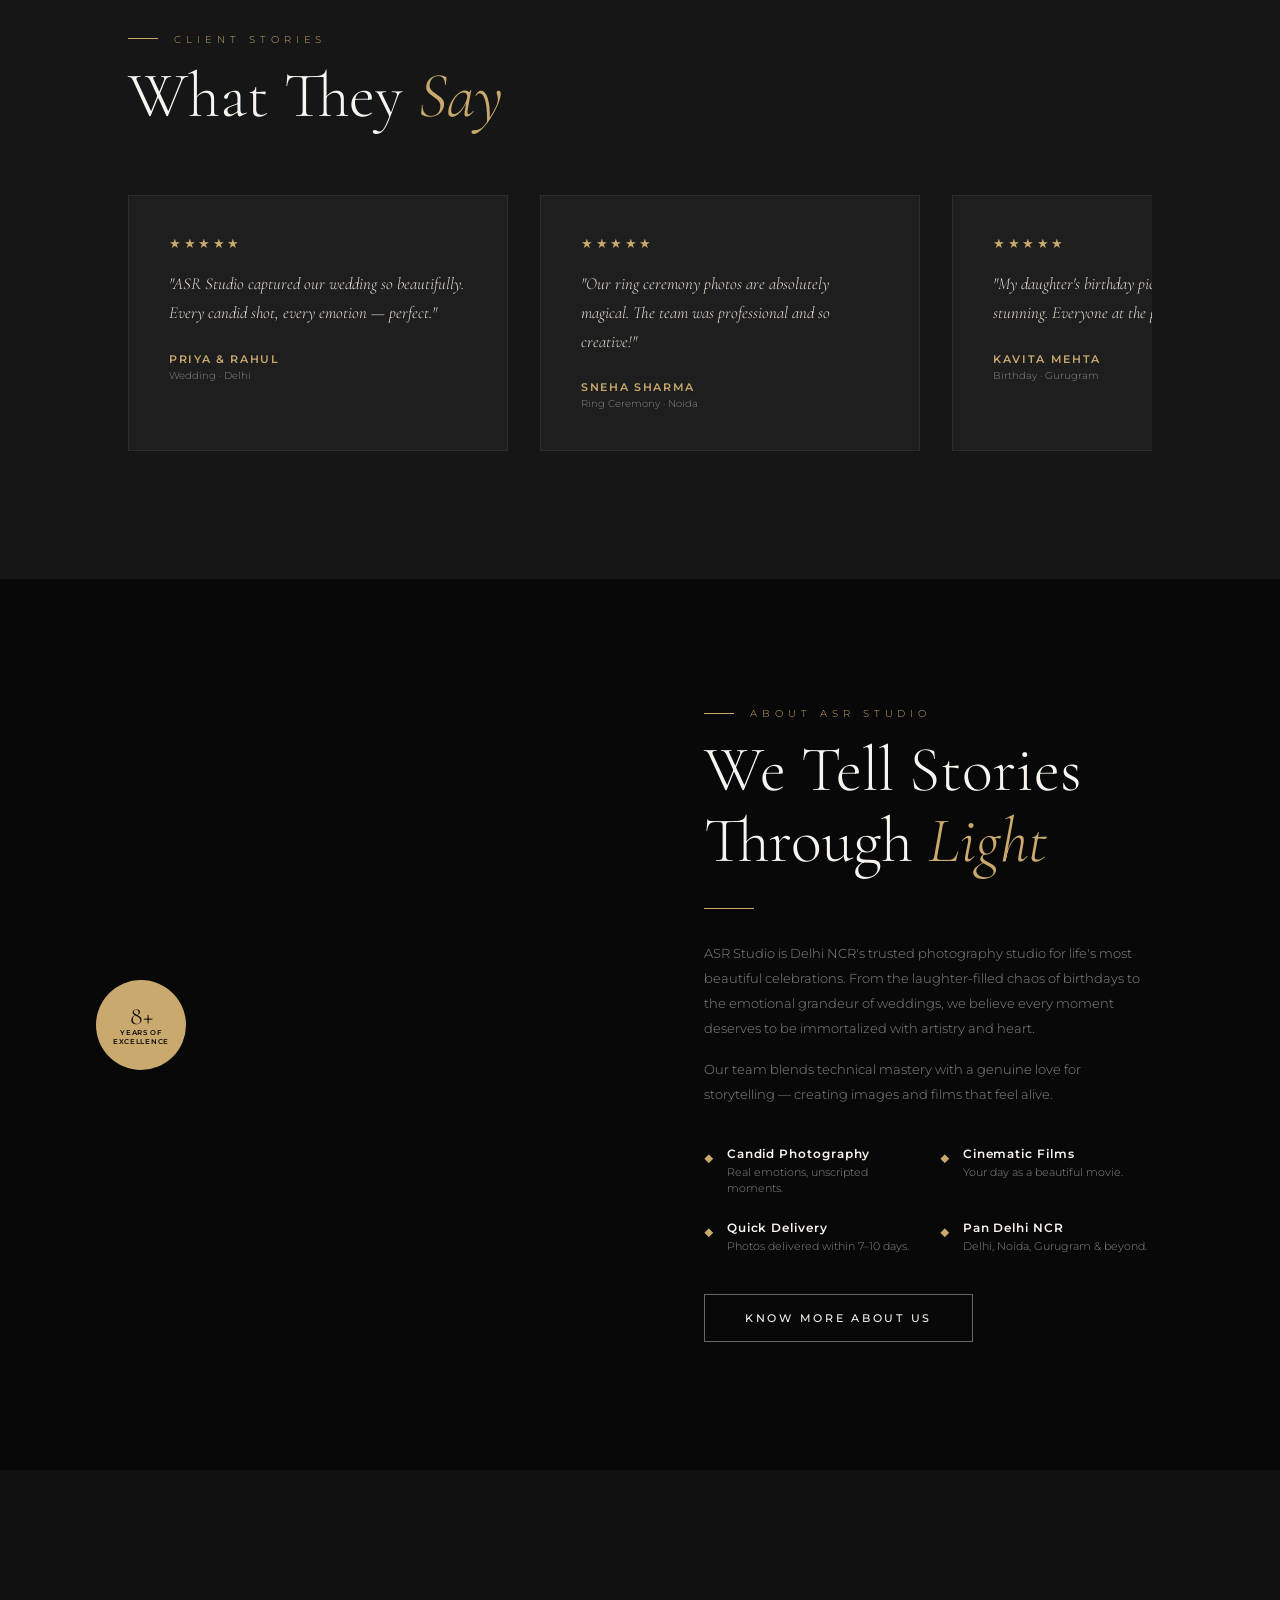
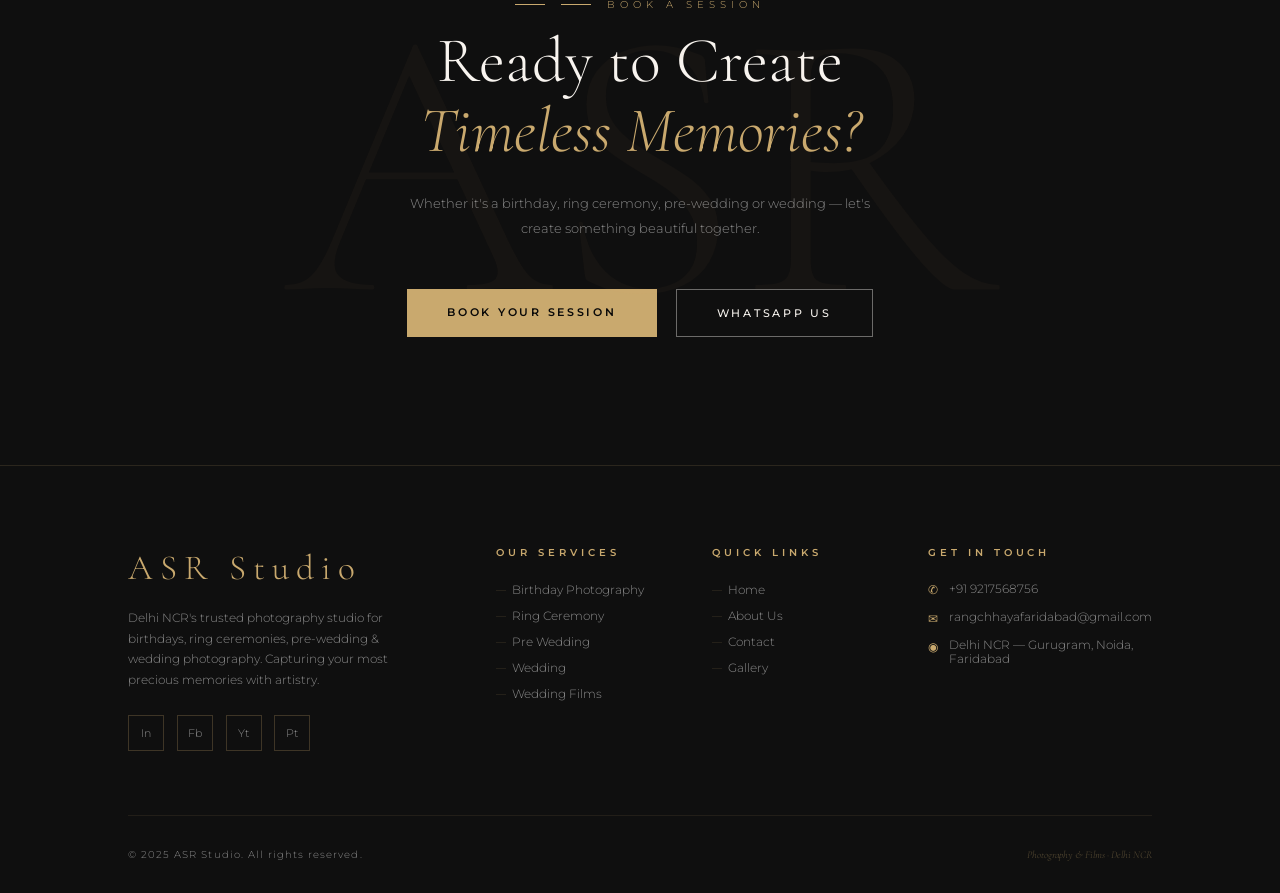
==== commit 68b2efb8: "Updated index page" ====
--- a/index.html
+++ b/index.html
@@ -16,7 +16,7 @@
       --font-display: 'Cormorant Garamond', serif;
       --font-heading: 'Playfair Display', serif;
       --font-body: 'Montserrat', sans-serif;
-      --transition: 0.4s cubic-bezier(0.25, 0.46, 0.45, 0.94);
+      --transition: 0.4s cubic-bezier(0.25, 0.46, 0.45, 0.94);    
       --shadow: 0 20px 60px rgba(0,0,0,0.6);
     }
     *, *::before, *::after { box-sizing: border-box; margin: 0; padding: 0; }
@@ -714,7 +714,7 @@
   <p class="section-desc" style="margin:1.5rem auto;max-width:500px;text-align:center;">Whether it's a birthday, ring ceremony, pre-wedding or wedding — let's create something beautiful together.</p>
   <div class="cta-btns">
     <a href="contact.html" class="btn-primary">Book Your Session</a>
-    <a href="https://wa.me/919876543210" class="btn-outline">WhatsApp Us</a>
+    <a href="https://wa.me/9217568756" class="btn-outline">WhatsApp Us</a>
   </div>
 </section>
 
@@ -752,8 +752,8 @@
     </div>
     <div class="footer-col">
       <div class="footer-col-title">Get In Touch</div>
-      <div class="footer-contact-item"><span class="footer-contact-icon">✆</span><span>+91 98765 43210</span></div>
-      <div class="footer-contact-item"><span class="footer-contact-icon">✉</span><span>asrstudio@gmail.com</span></div>
+      <div class="footer-contact-item"><span class="footer-contact-icon">✆</span><span>+91 9217568756</span></div>
+      <div class="footer-contact-item"><span class="footer-contact-icon">✉</span><span>rangchhayafaridabad@gmail.com</span></div>
       <div class="footer-contact-item"><span class="footer-contact-icon">◉</span><span>Delhi NCR — Gurugram, Noida, Faridabad</span></div>
     </div>
   </div>
@@ -762,7 +762,7 @@
     <span class="footer-credits">Photography &amp; Films · Delhi NCR</span>
   </div>
 </footer>
-
+  
 <script>
   // ── LOADER ──
   window.addEventListener('load', () => { setTimeout(() => { document.getElementById('loader').classList.add('hidden'); }, 1800); });
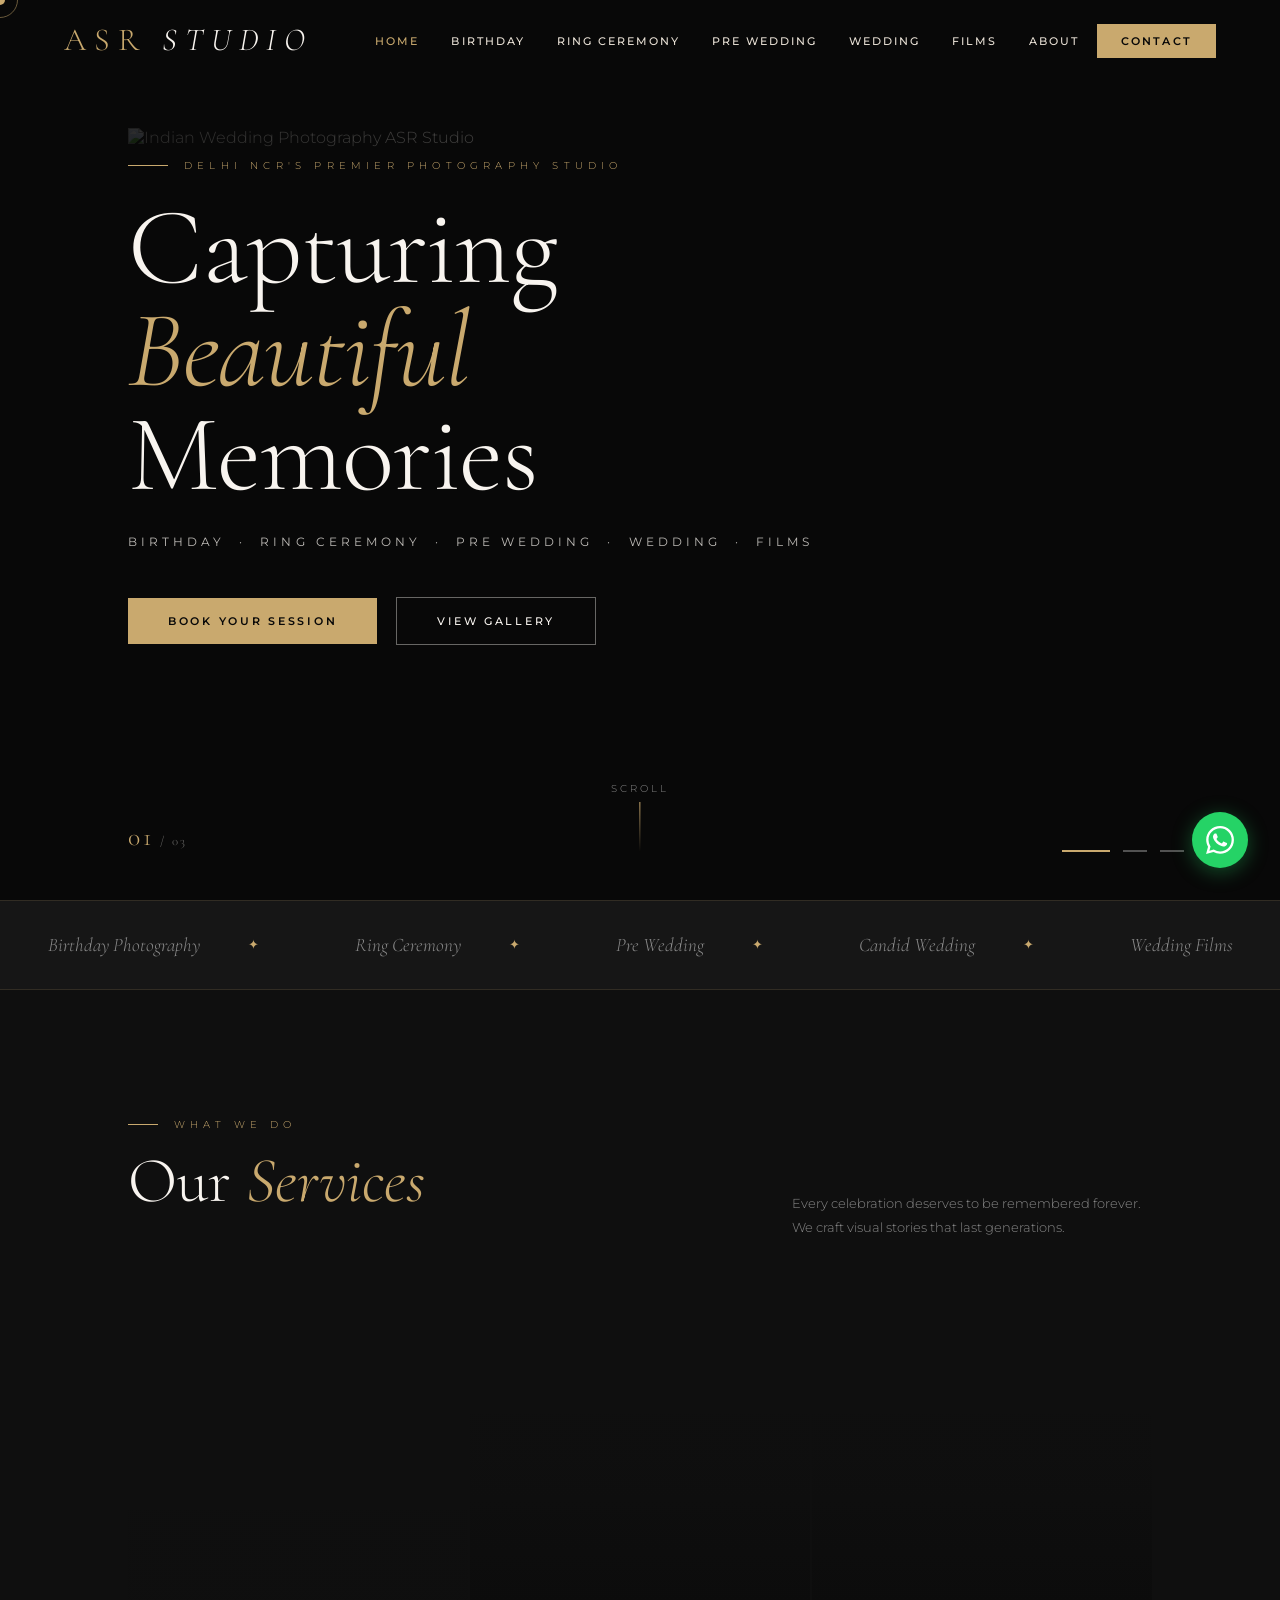
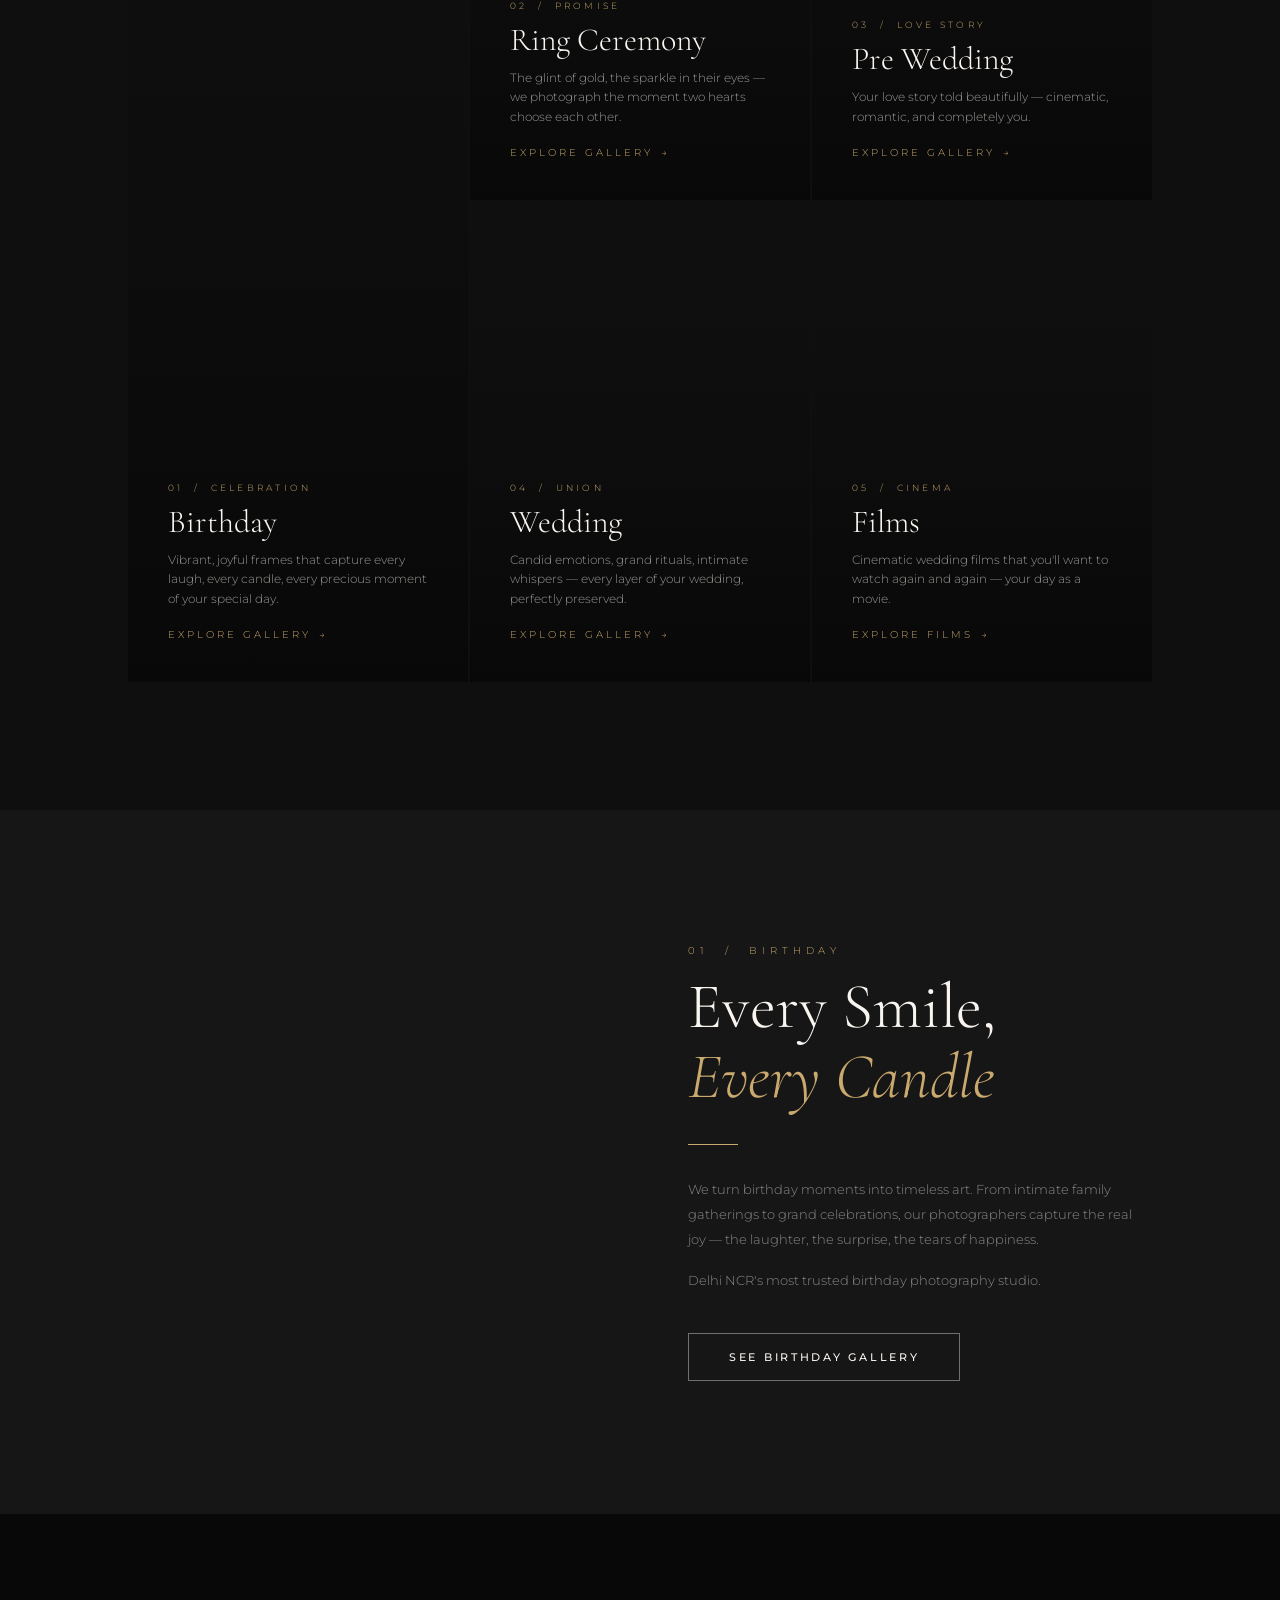
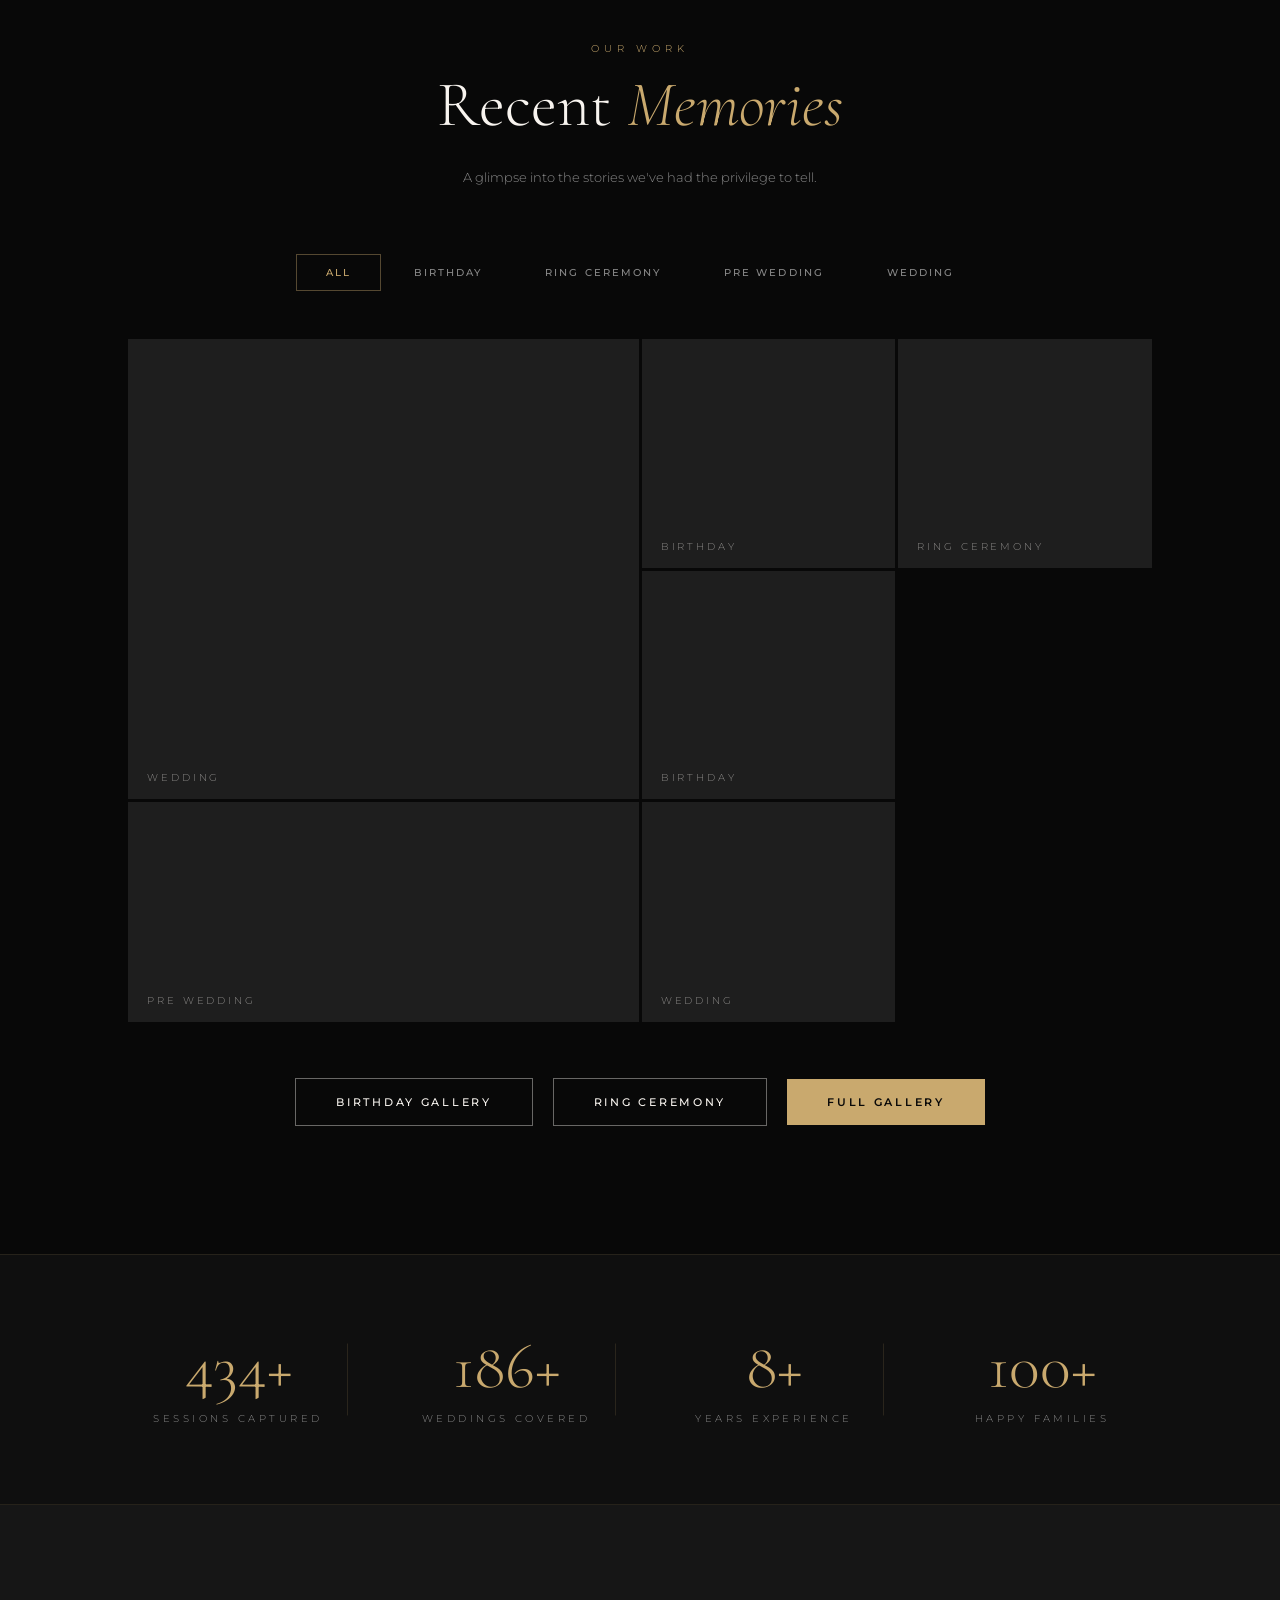
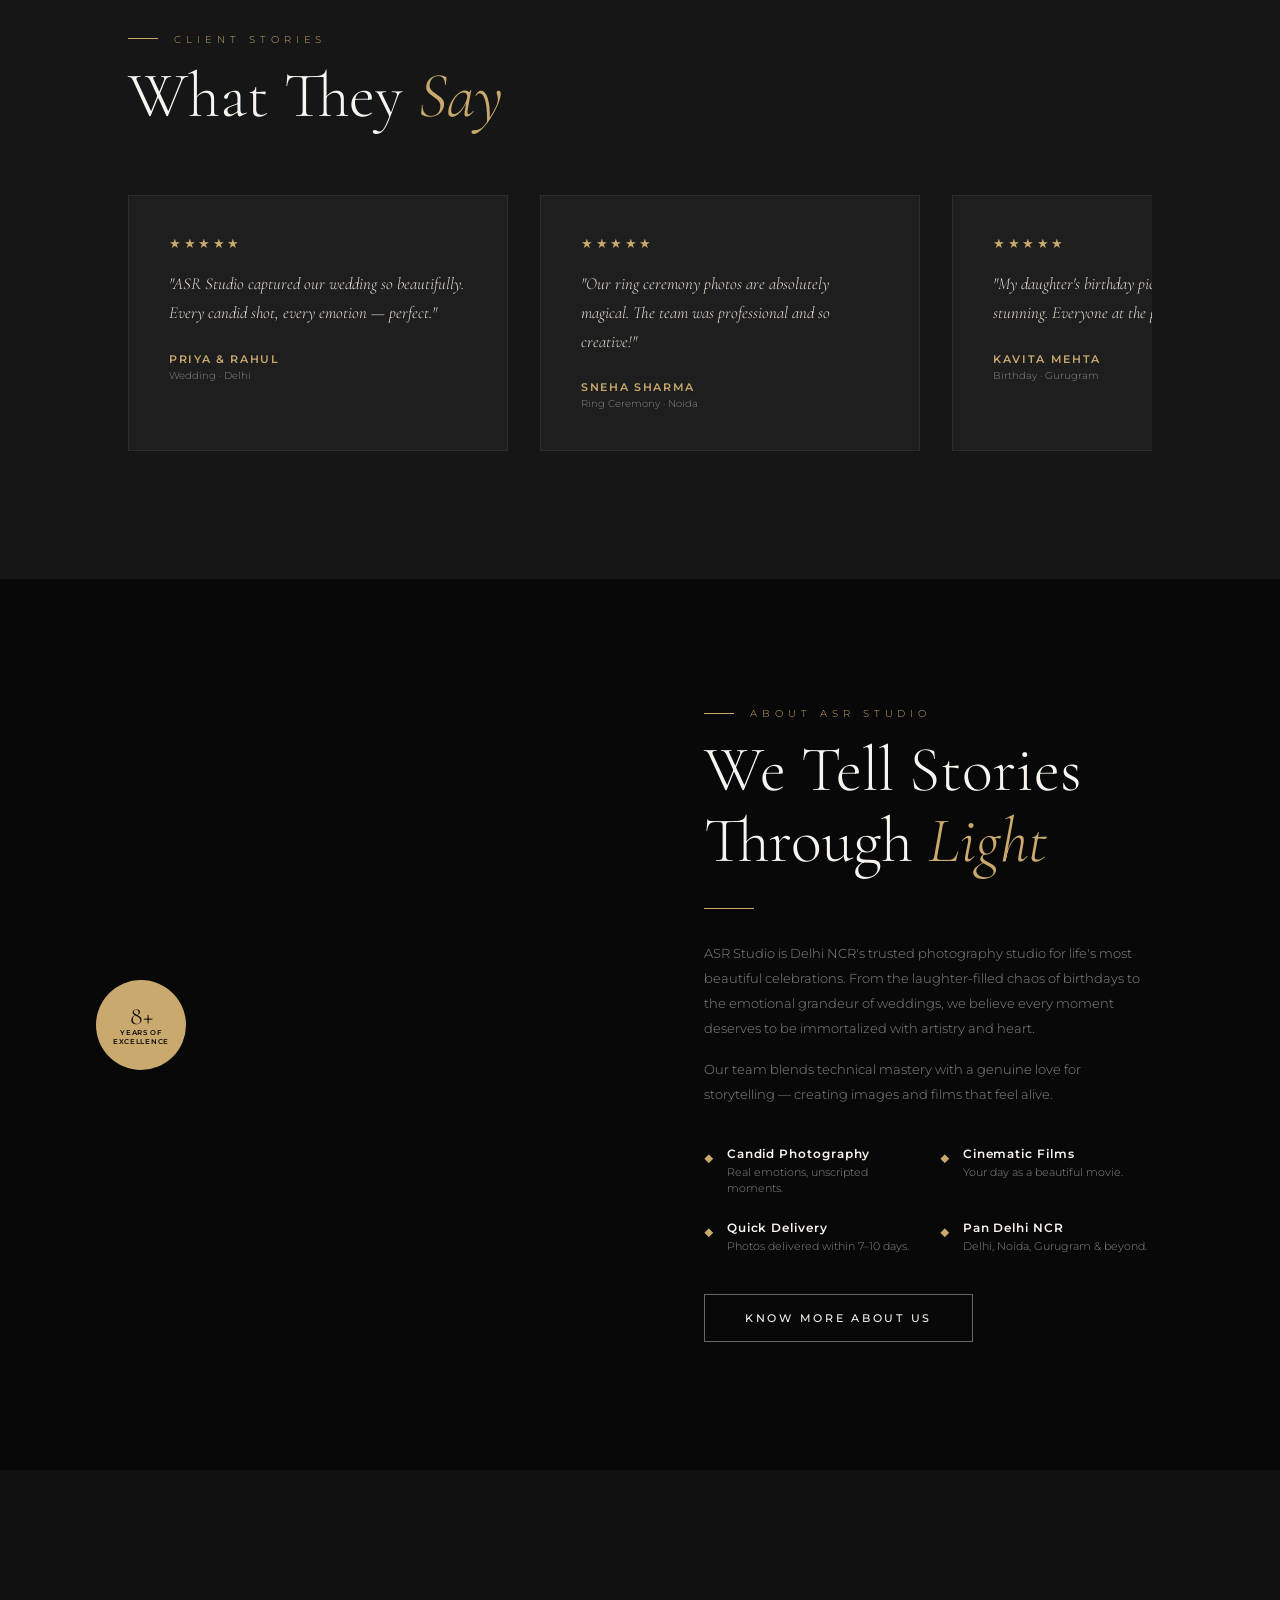
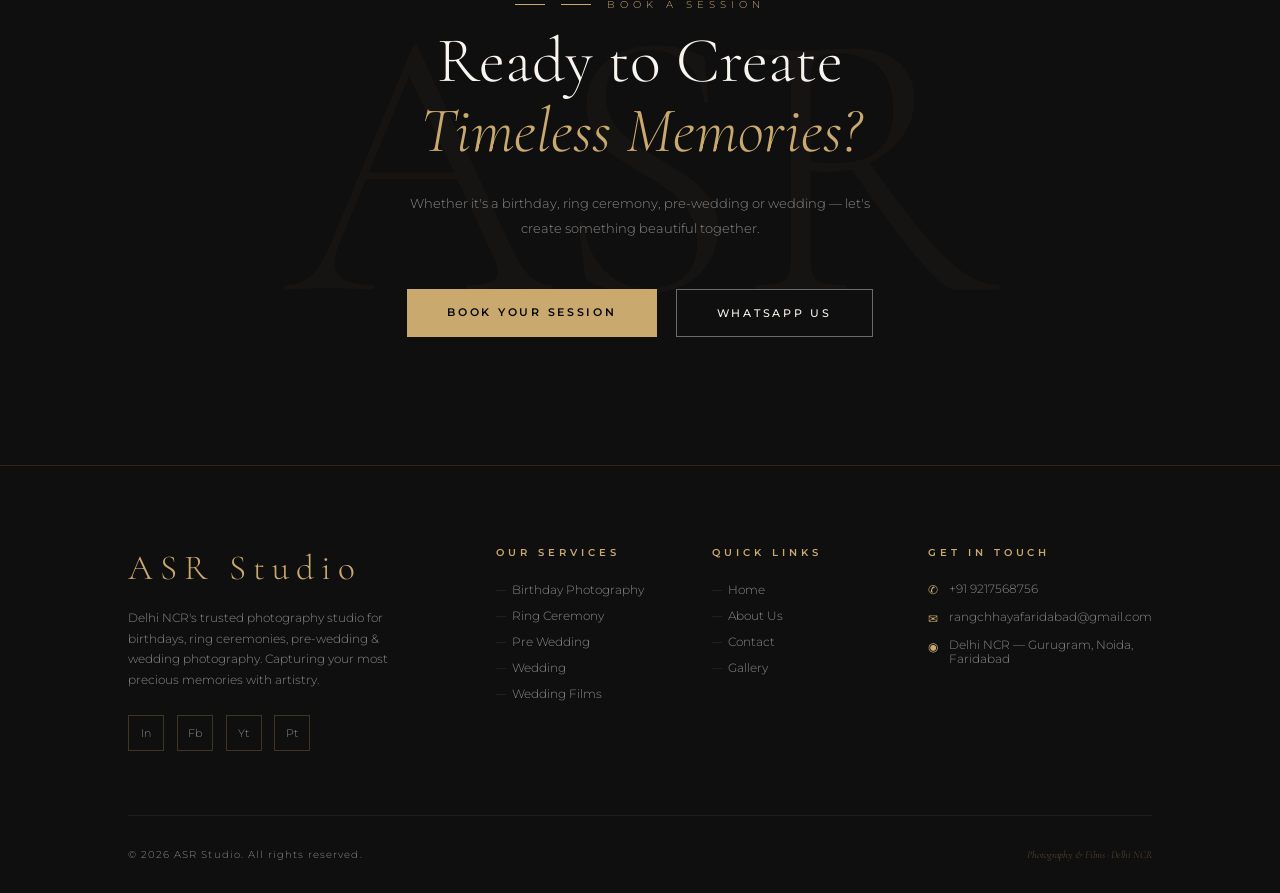
==== commit c5f66c54: "Contact page update" ====
--- a/index.html
+++ b/index.html
@@ -758,7 +758,7 @@
     </div>
   </div>
   <div class="footer-bottom">
-    <span class="footer-copy">© 2025 ASR Studio. All rights reserved.</span>
+    <span class="footer-copy">© 2026 ASR Studio. All rights reserved.</span>  
     <span class="footer-credits">Photography &amp; Films · Delhi NCR</span>
   </div>
 </footer>
@@ -784,6 +784,7 @@
     el.addEventListener('mouseleave', () => { cursor.style.width = '10px'; cursor.style.height = '10px'; follower.style.width = '36px'; follower.style.height = '36px'; });
   });
 
+
   // ── HEADER SCROLL ──
   const header = document.getElementById('mainHeader');
   window.addEventListener('scroll', () => { header.classList.toggle('scrolled', window.scrollY > 60); });
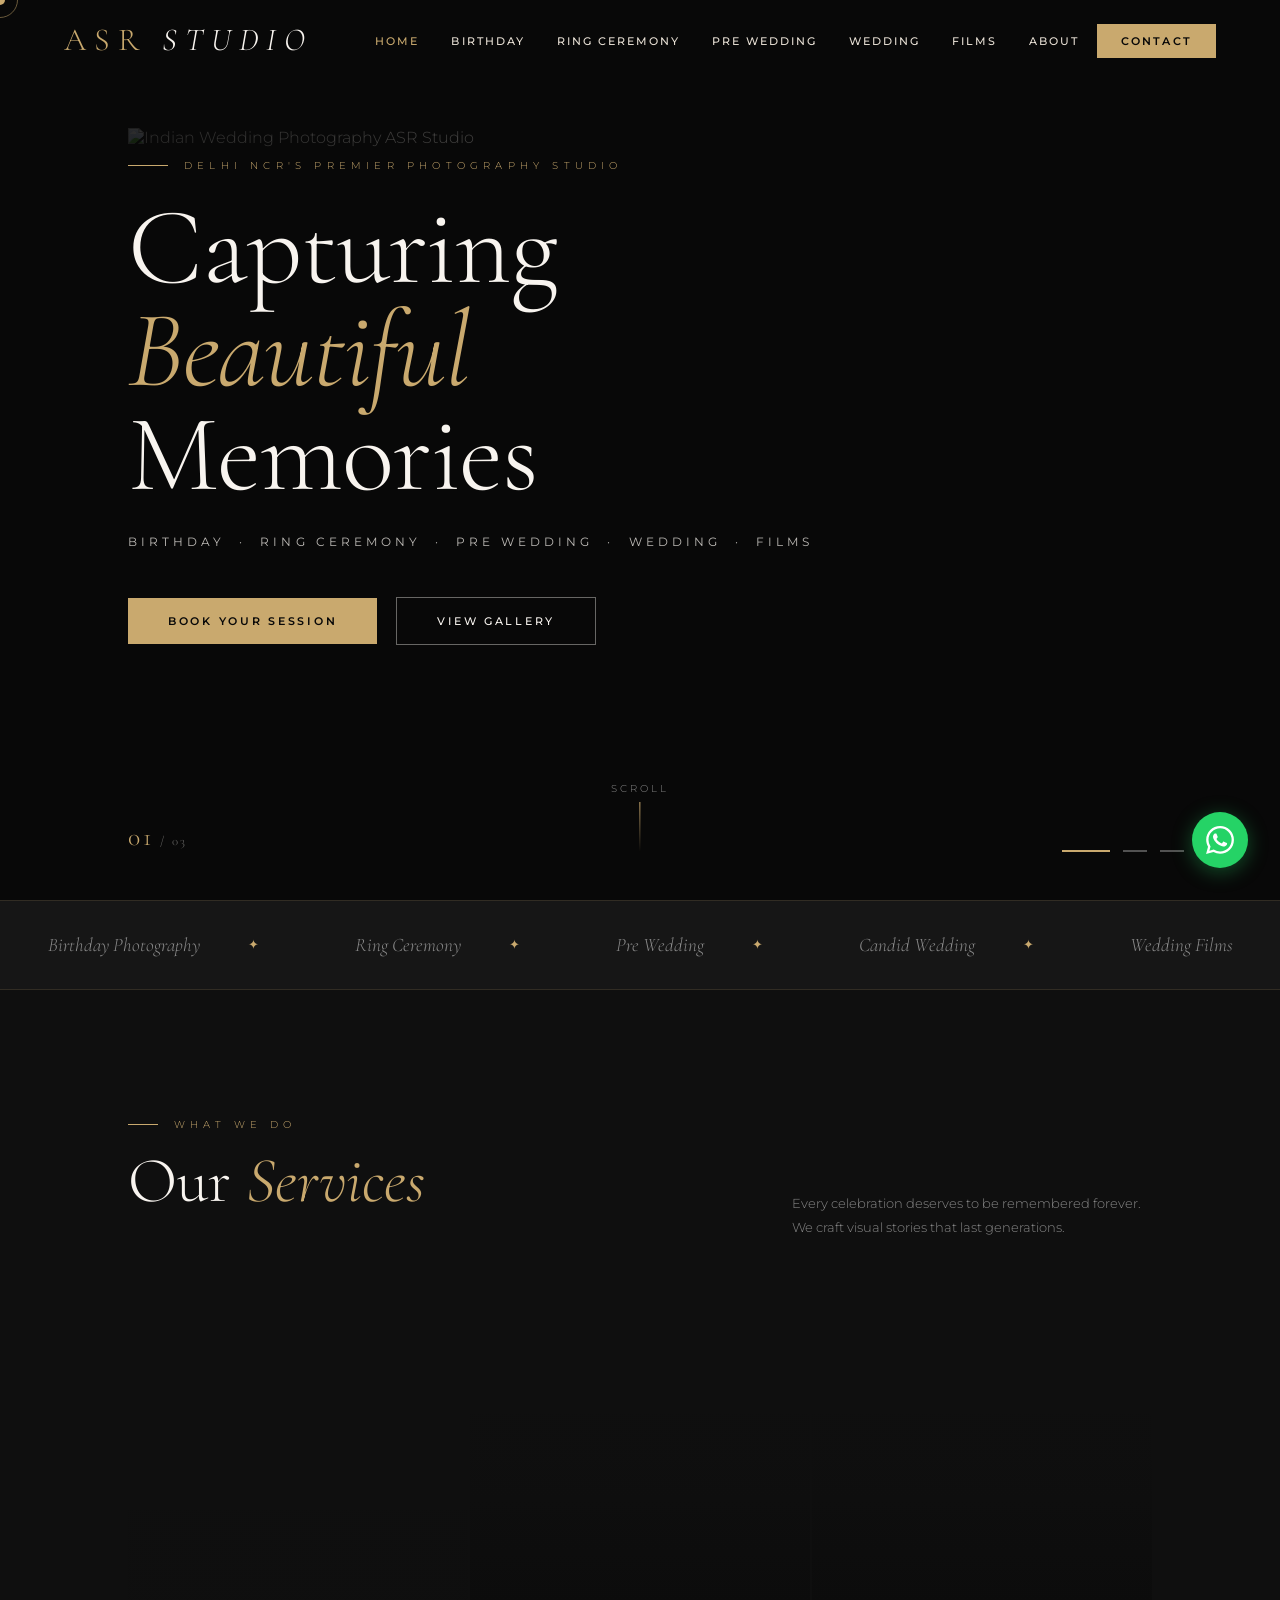
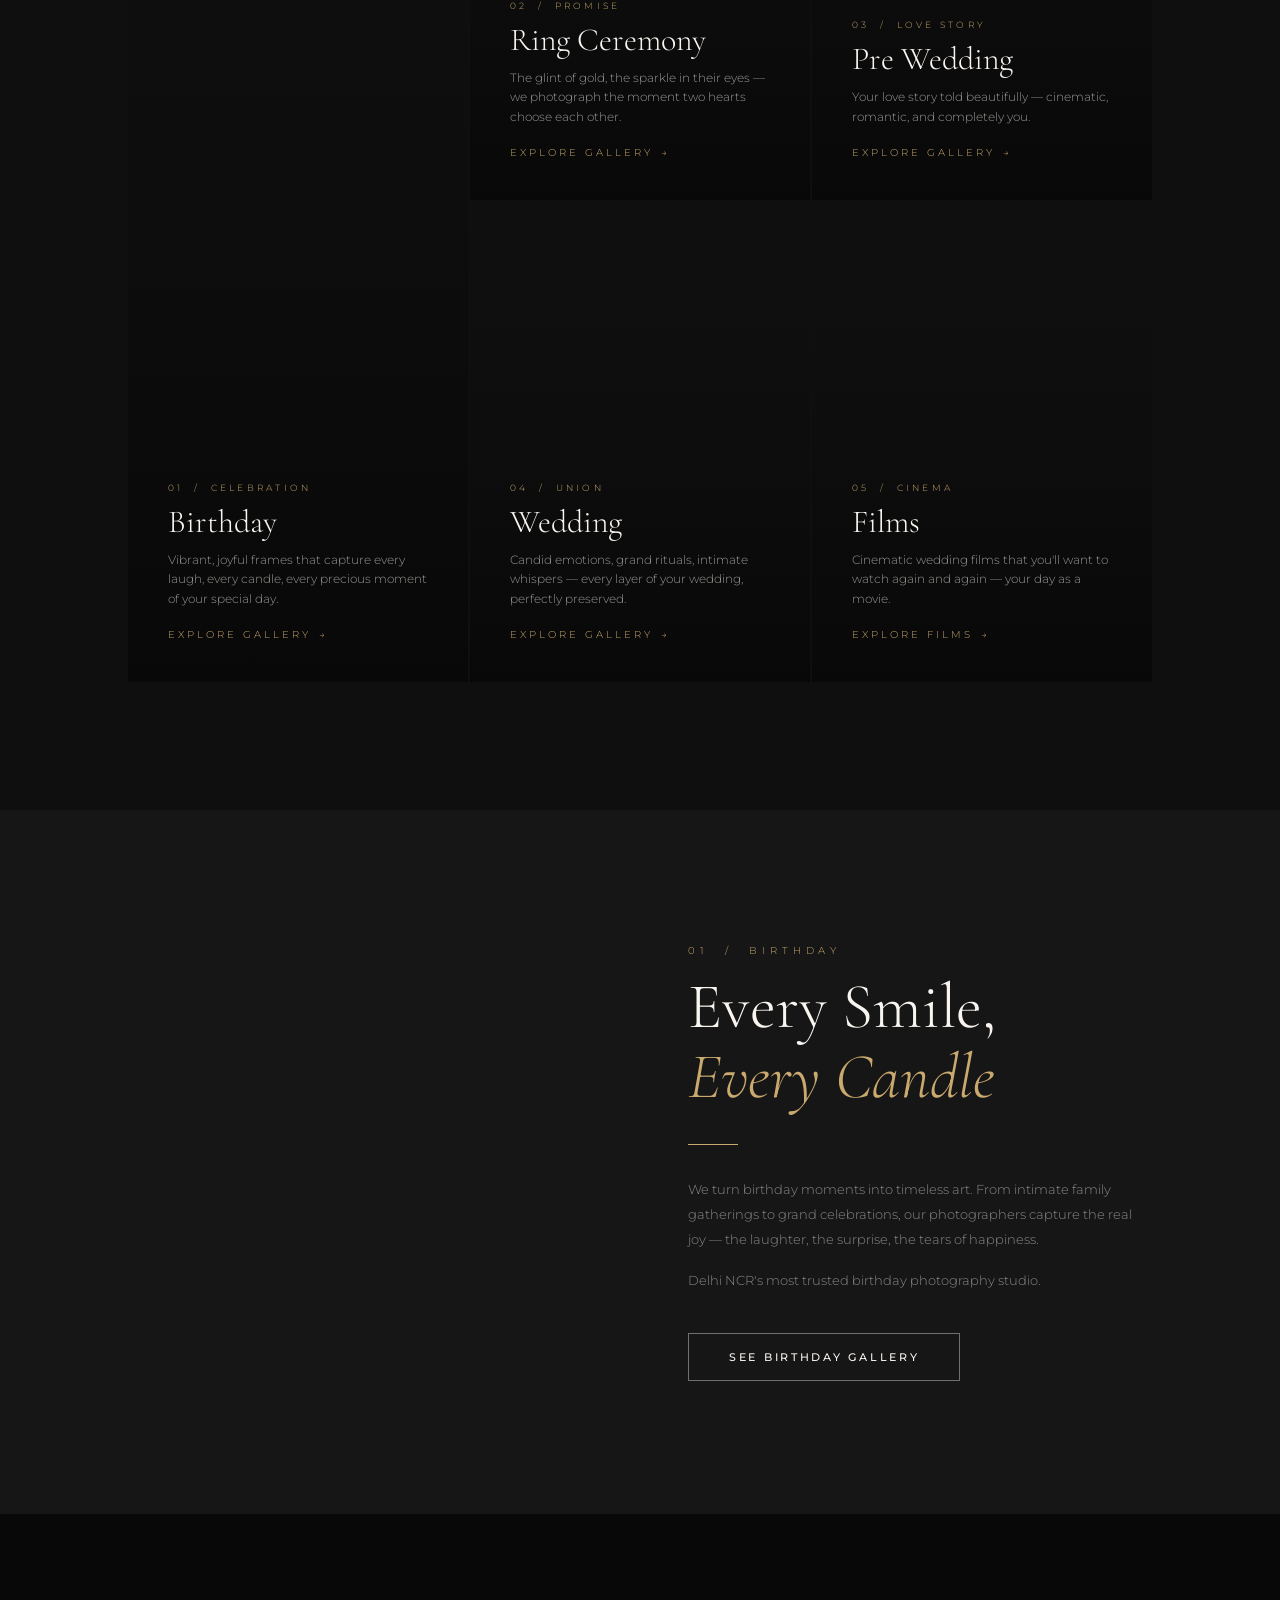
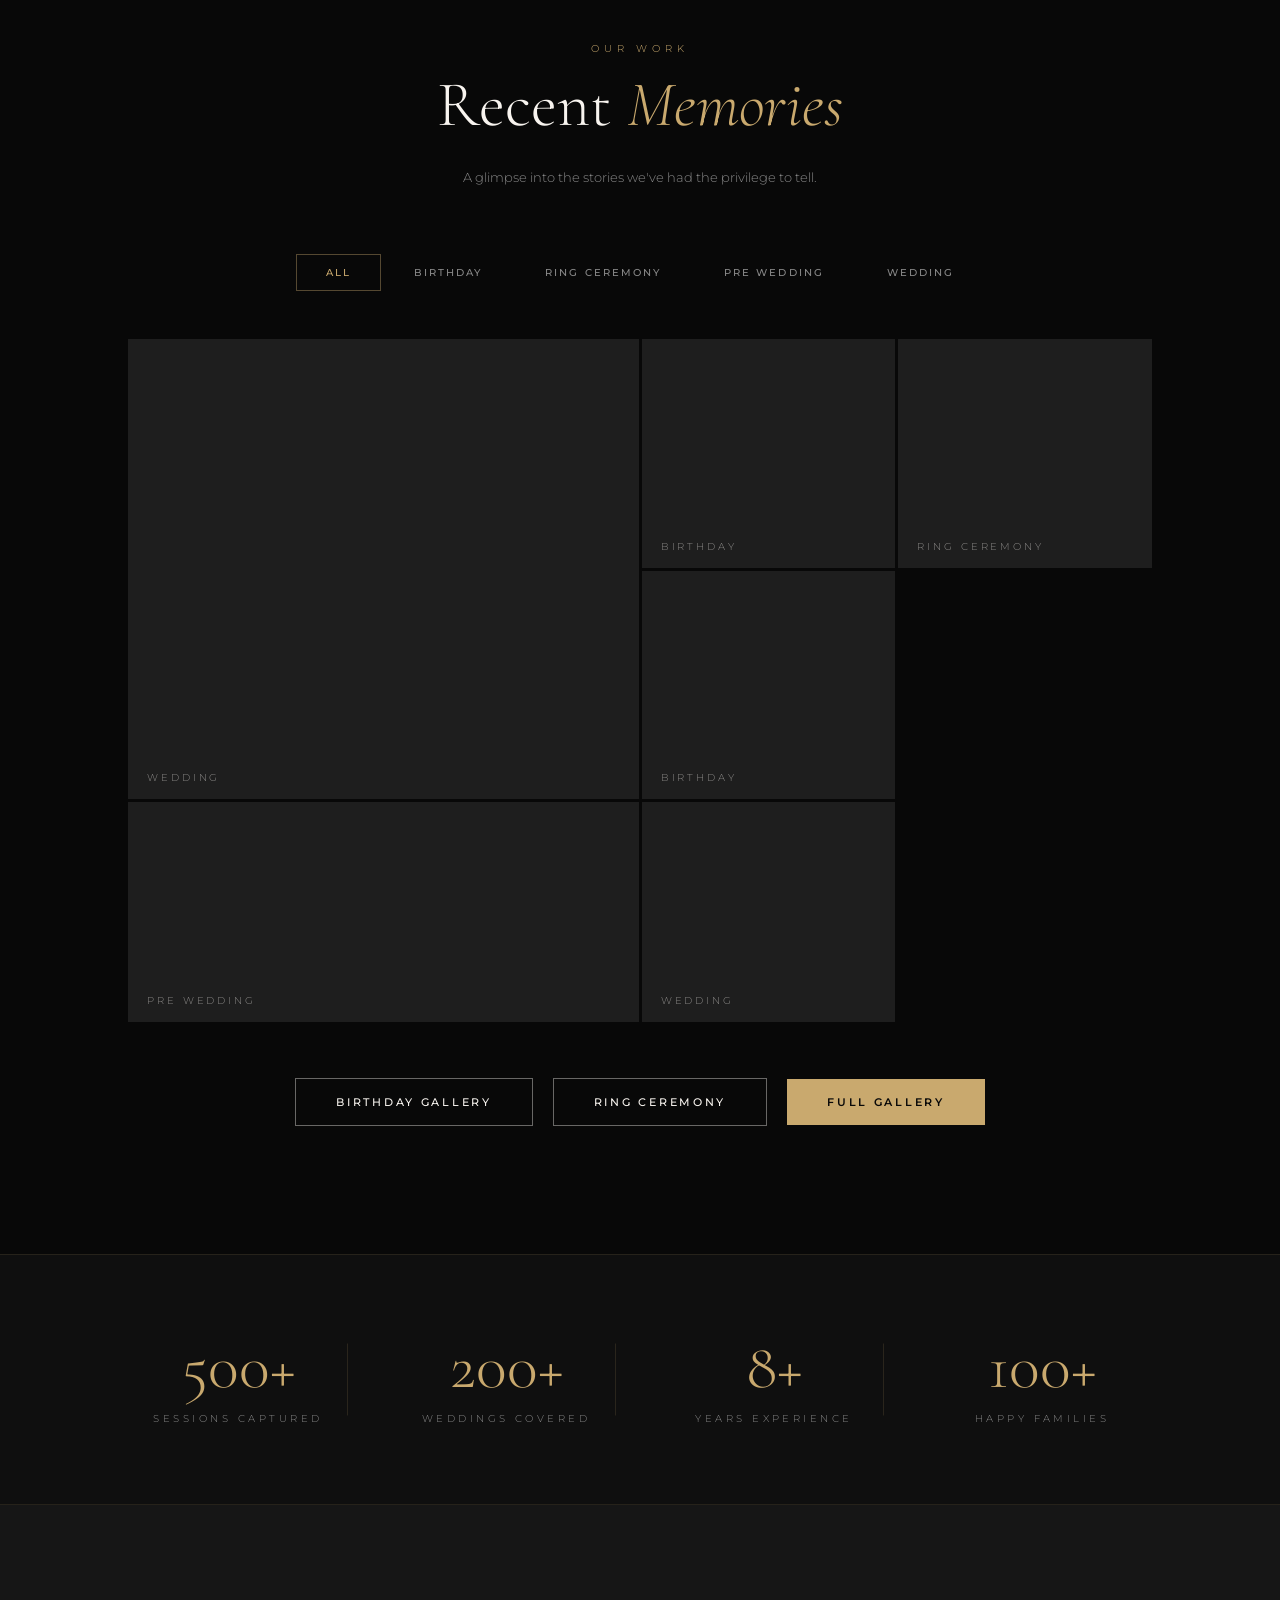
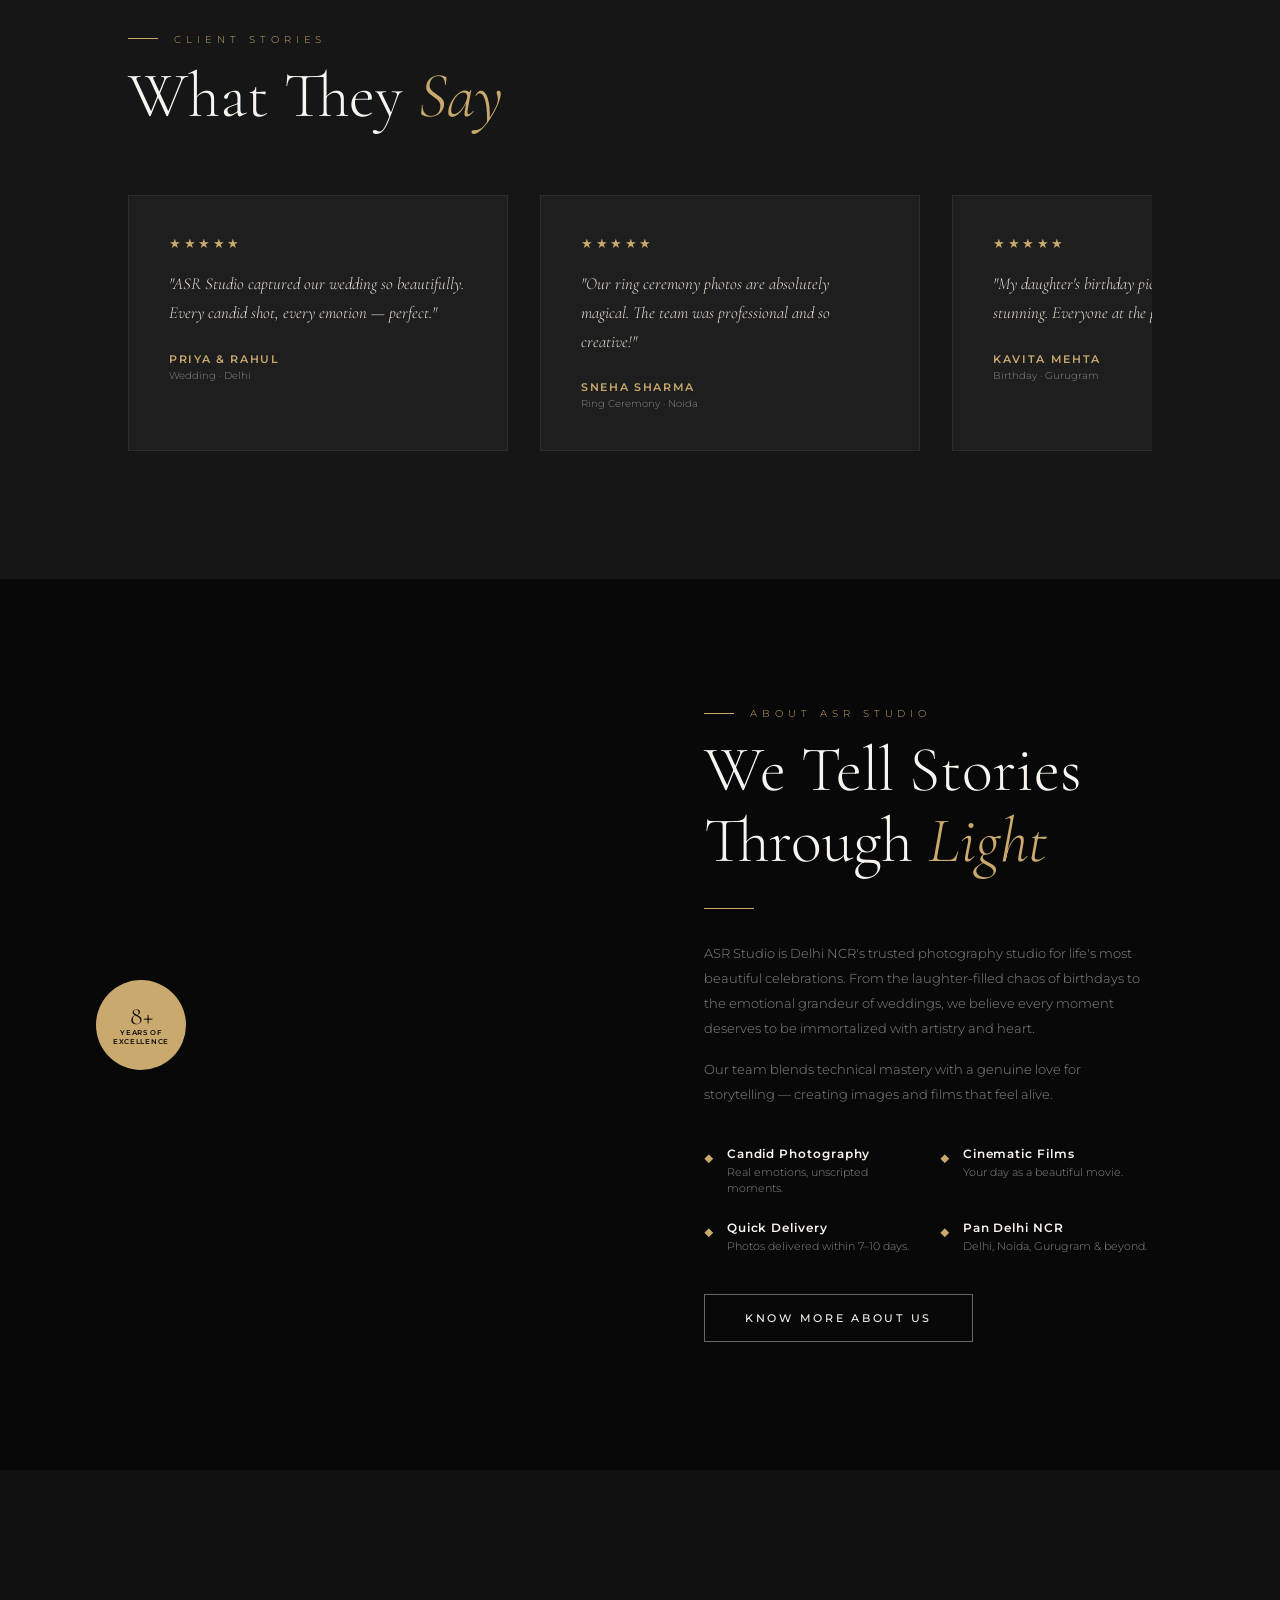
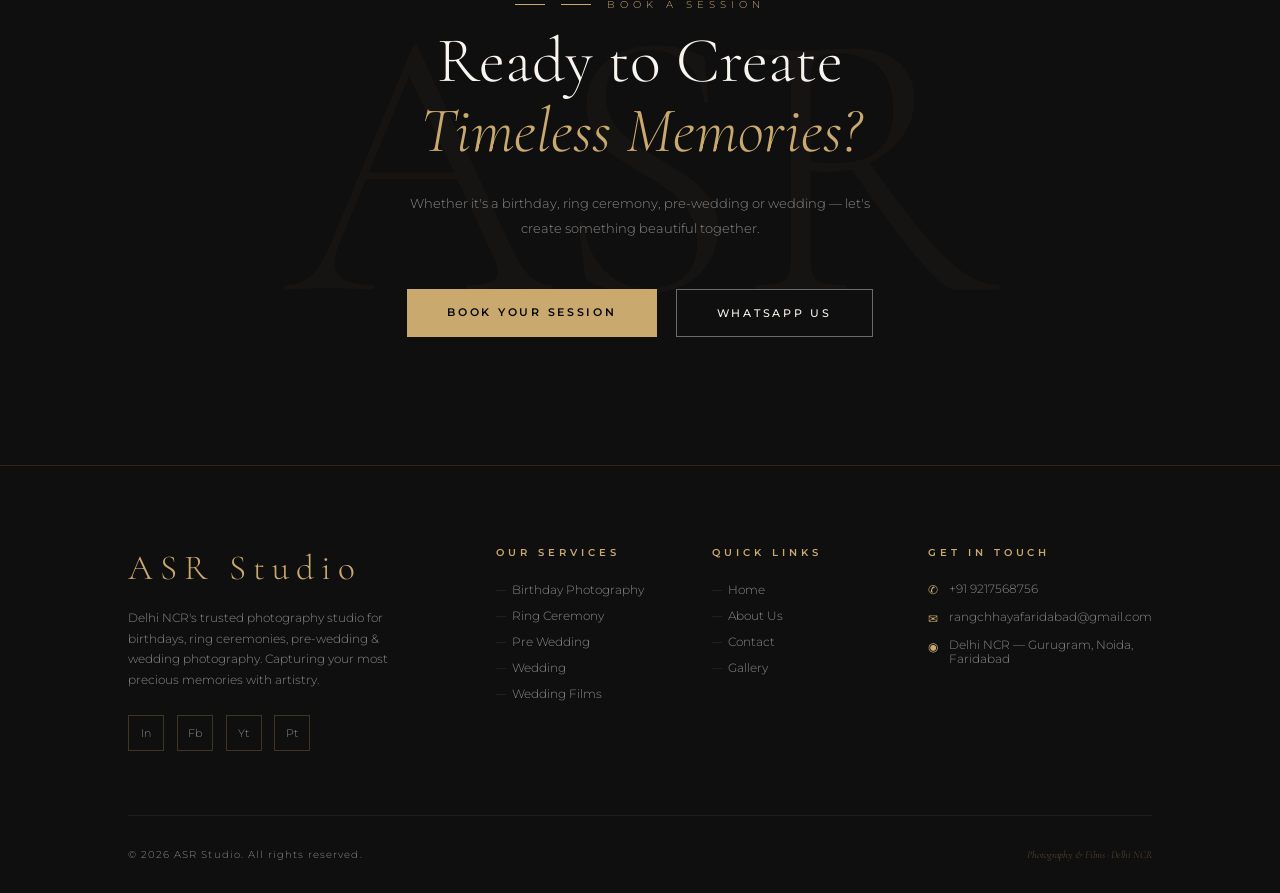
==== commit 3fd7cdfe: "update" ====
--- a/index.html
+++ b/index.html
@@ -355,7 +355,7 @@
   <div class="loader-bar"></div>
 </div>
 
-<a href="https://wa.me/919876543210" class="whatsapp-btn" target="_blank" aria-label="WhatsApp">
+<a href="https://wa.me/9217568756" class="whatsapp-btn" target="_blank" aria-label="WhatsApp">
   <svg viewBox="0 0 24 24" xmlns="http://www.w3.org/2000/svg">
     <path d="M17.472 14.382c-.297-.149-1.758-.867-2.03-.967-.273-.099-.471-.148-.67.15-.197.297-.767.966-.94 1.164-.173.199-.347.223-.644.075-.297-.15-1.255-.463-2.39-1.475-.883-.788-1.48-1.761-1.653-2.059-.173-.297-.018-.458.13-.606.134-.133.298-.347.446-.52.149-.174.198-.298.298-.497.099-.198.05-.371-.025-.52-.075-.149-.669-1.612-.916-2.207-.242-.579-.487-.5-.669-.51-.173-.008-.371-.01-.57-.01-.198 0-.52.074-.792.372-.272.297-1.04 1.016-1.04 2.479 0 1.462 1.065 2.875 1.213 3.074.149.198 2.096 3.2 5.077 4.487.709.306 1.262.489 1.694.625.712.227 1.36.195 1.871.118.571-.085 1.758-.719 2.006-1.413.248-.694.248-1.289.173-1.413-.074-.124-.272-.198-.57-.347m-5.421 7.403h-.004a9.87 9.87 0 01-5.031-1.378l-.361-.214-3.741.982.998-3.648-.235-.374a9.86 9.86 0 01-1.51-5.26c.001-5.45 4.436-9.884 9.888-9.884 2.64 0 5.122 1.03 6.988 2.898a9.825 9.825 0 012.893 6.994c-.003 5.45-4.437 9.884-9.885 9.884m8.413-18.297A11.815 11.815 0 0012.05 0C5.495 0 .16 5.335.157 11.892c0 2.096.547 4.142 1.588 5.945L.057 24l6.305-1.654a11.882 11.882 0 005.683 1.448h.005c6.554 0 11.89-5.335 11.893-11.893a11.821 11.821 0 00-3.48-8.413z"/>
   </svg>
